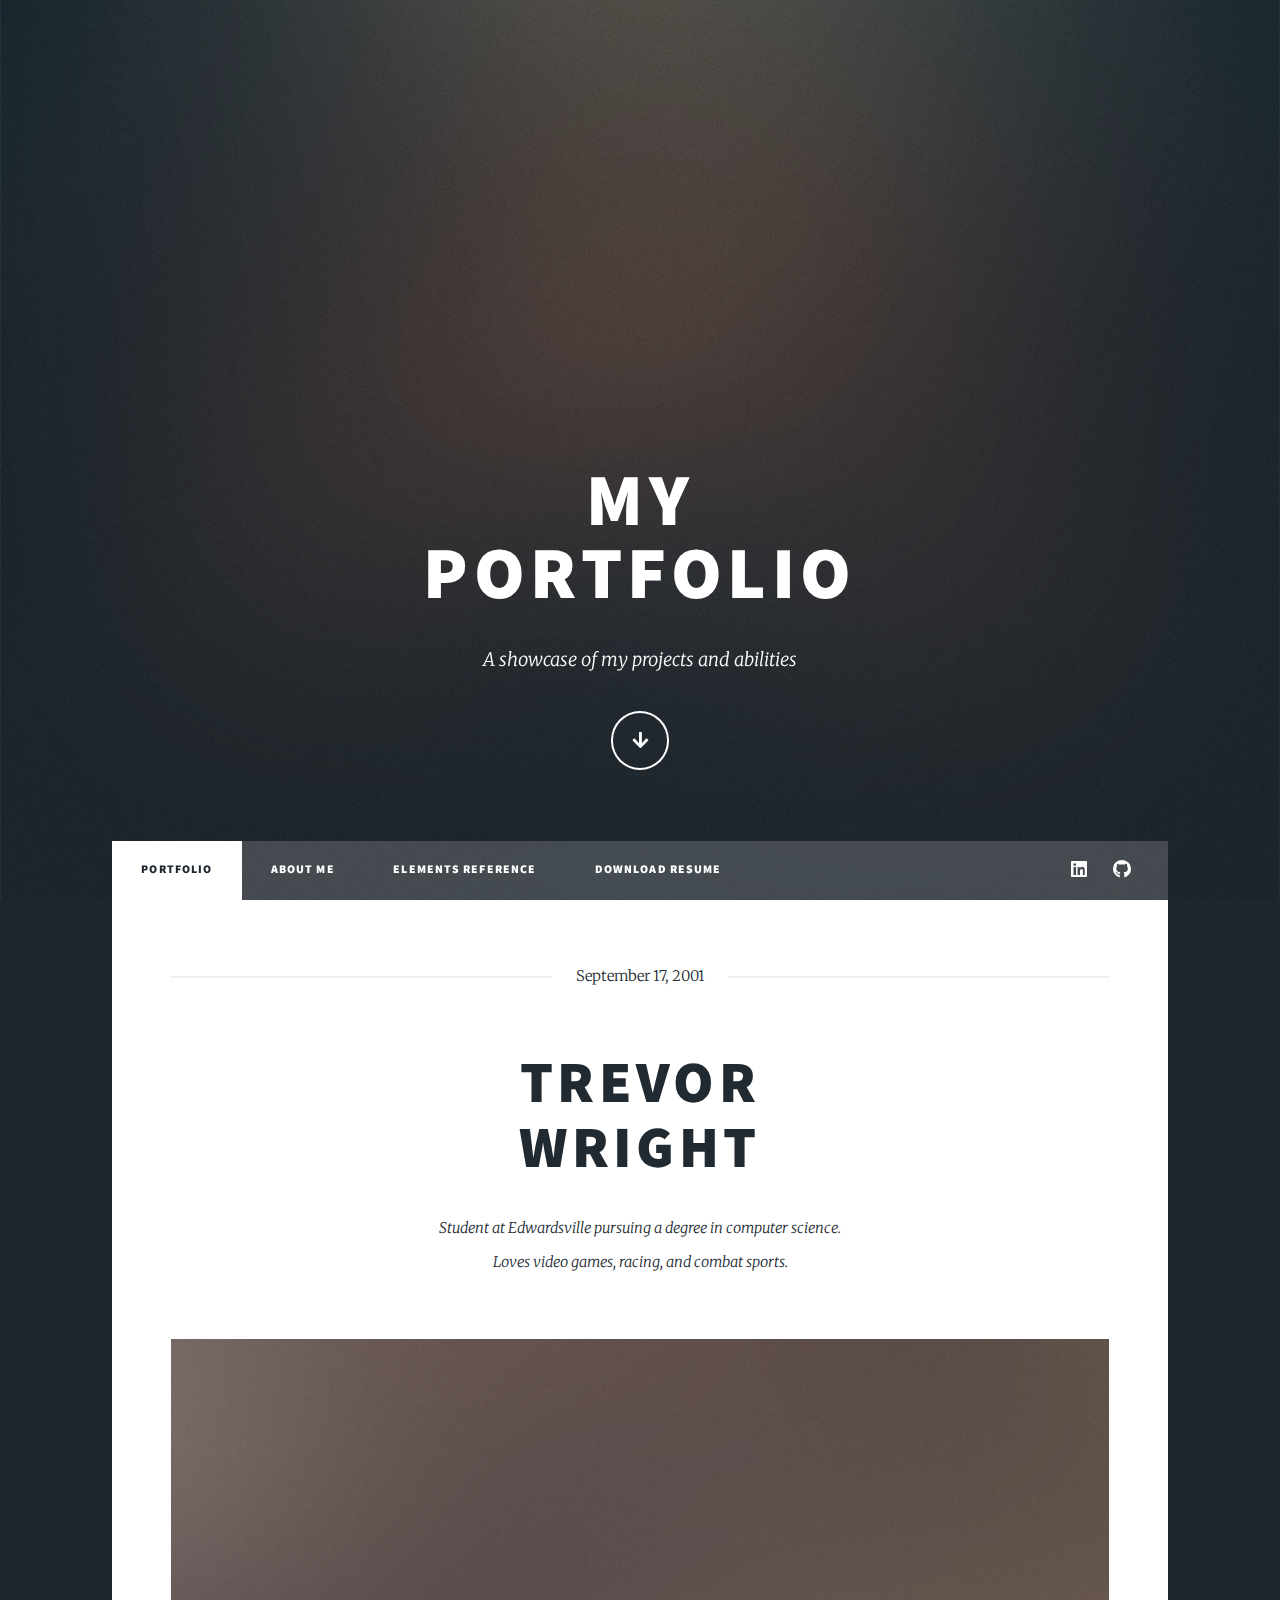
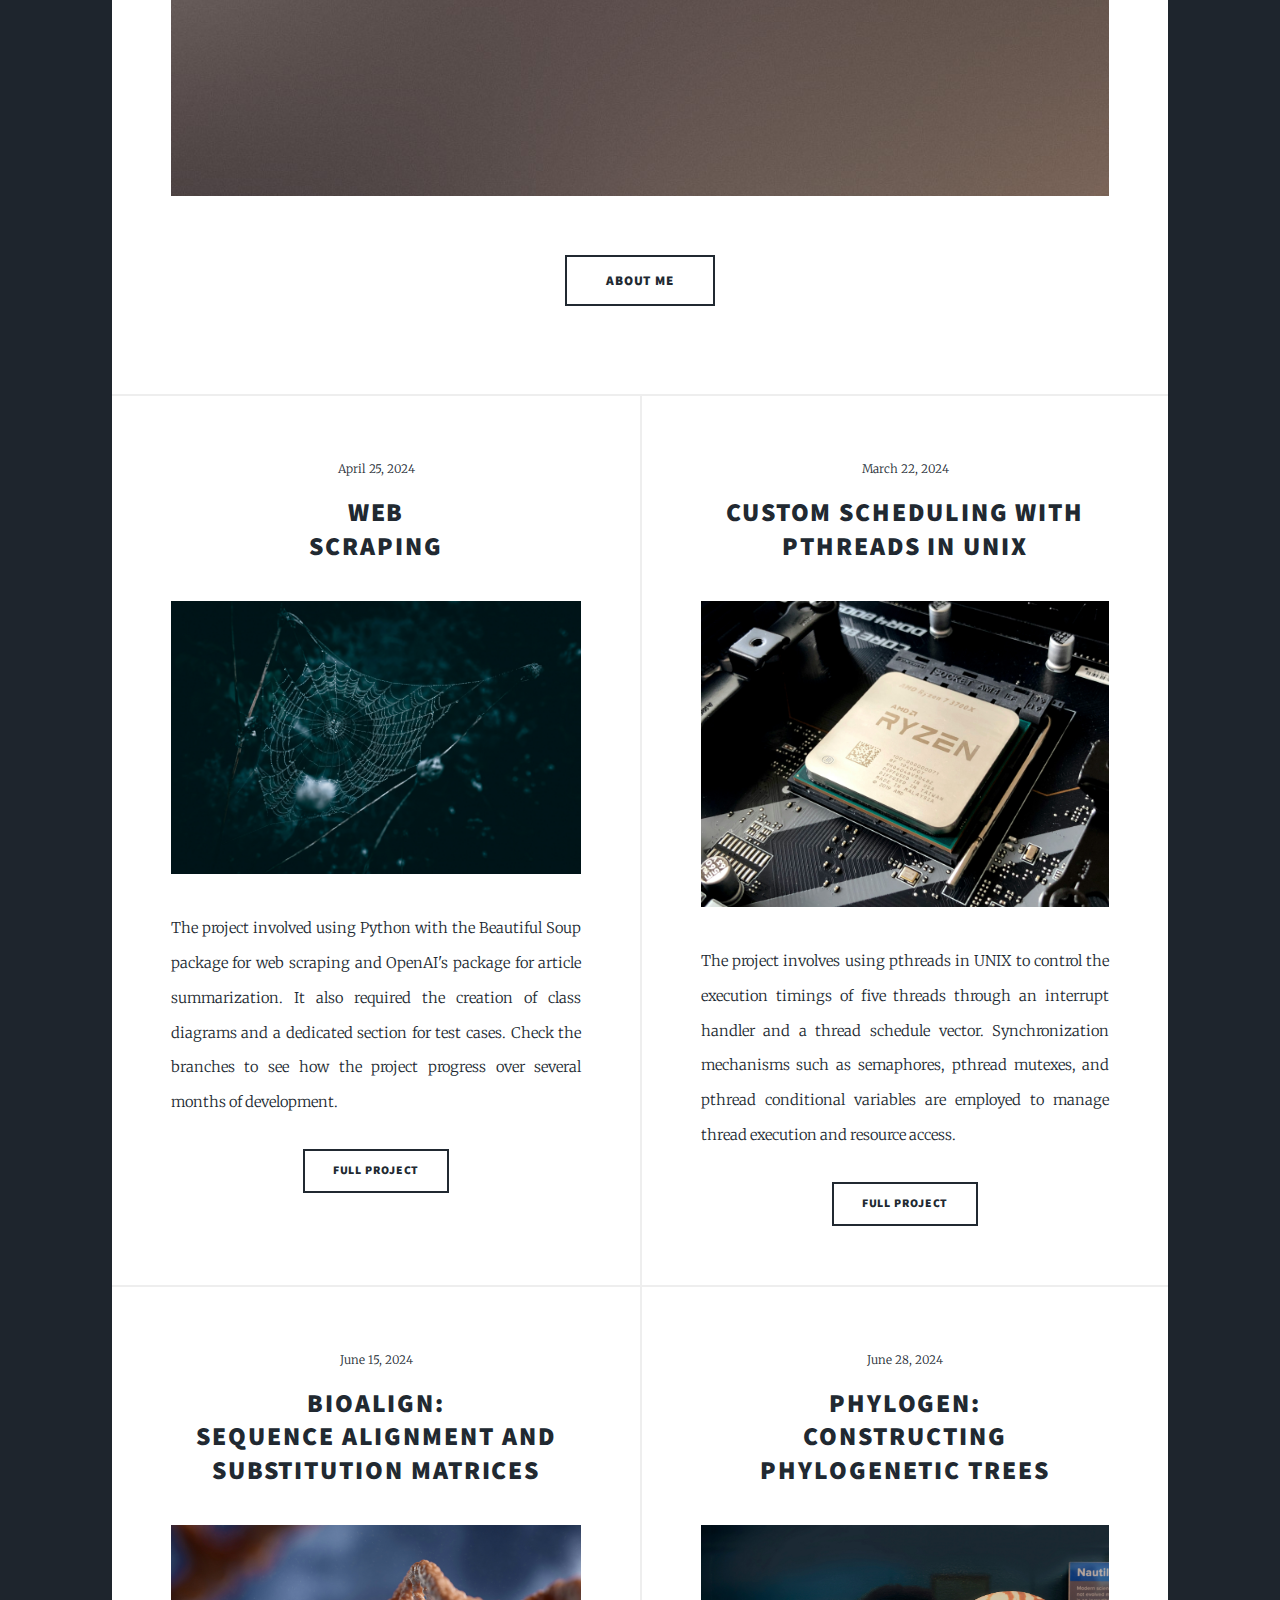
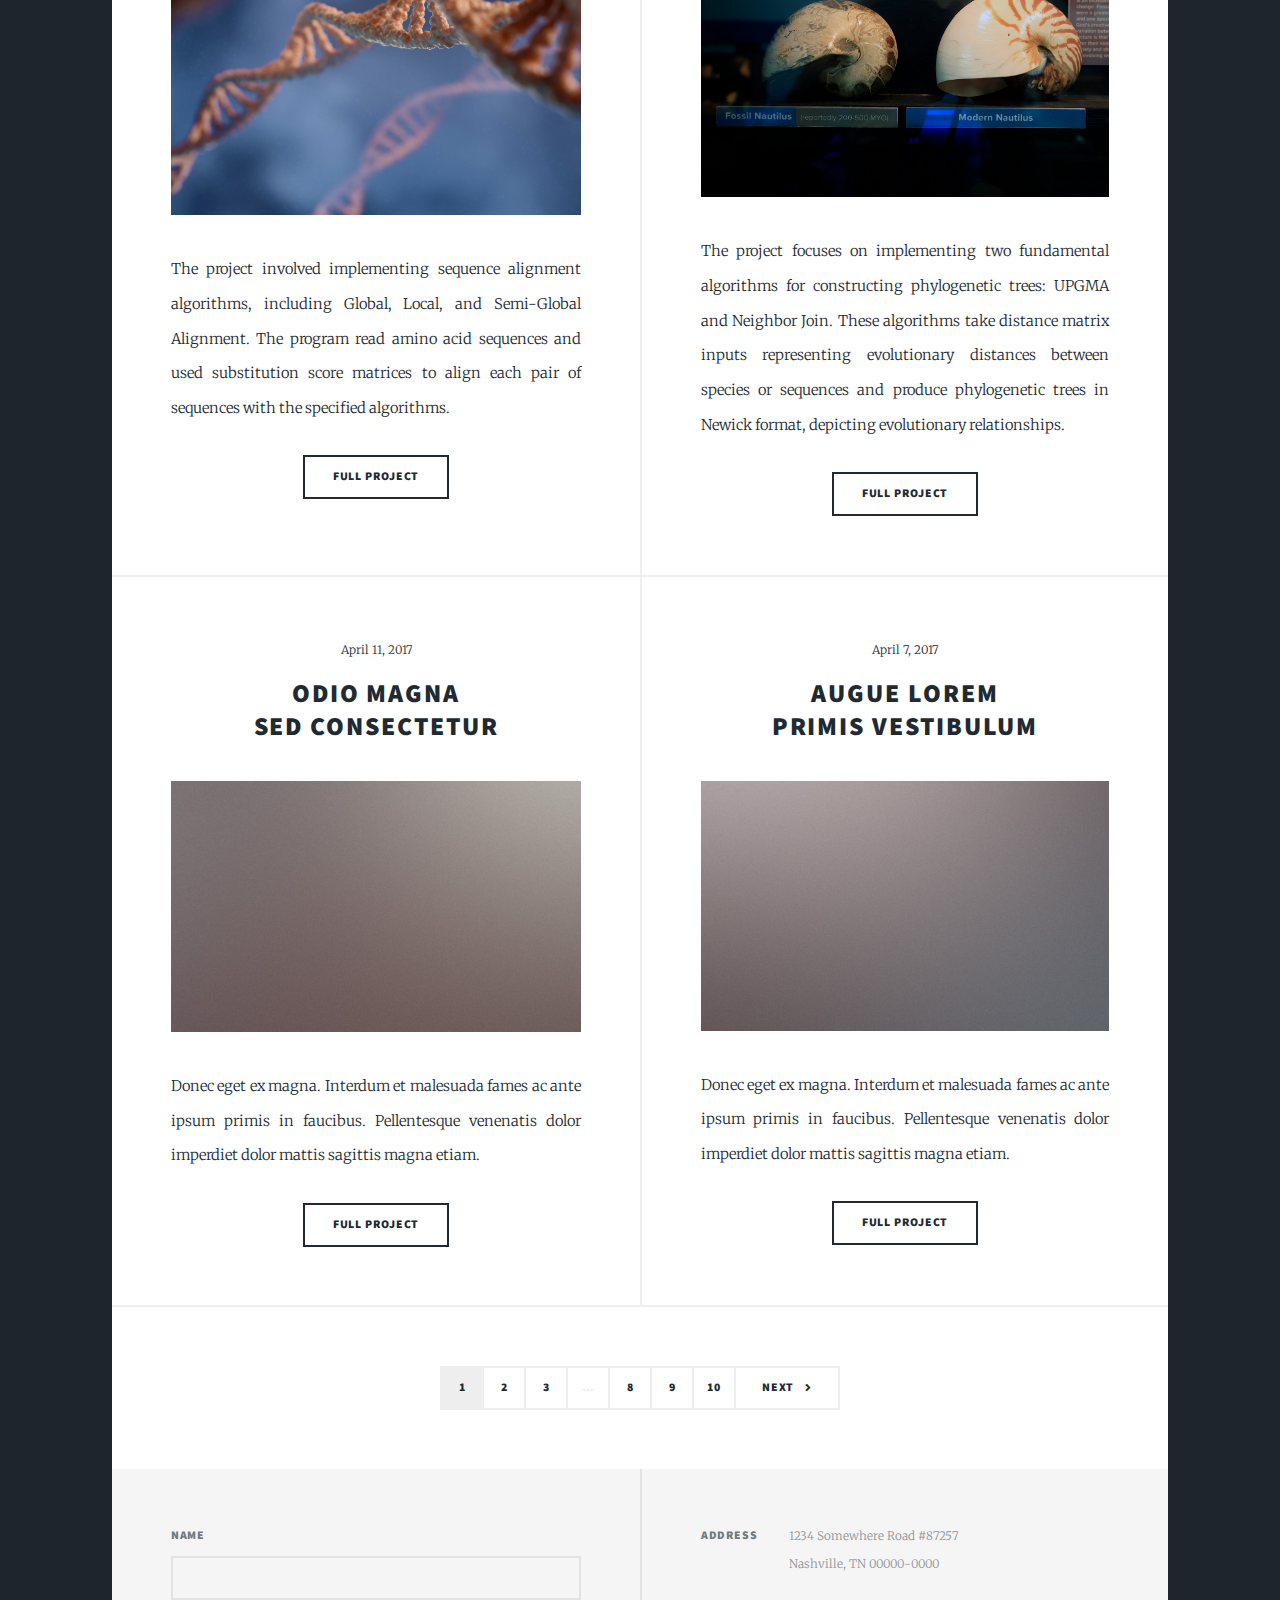
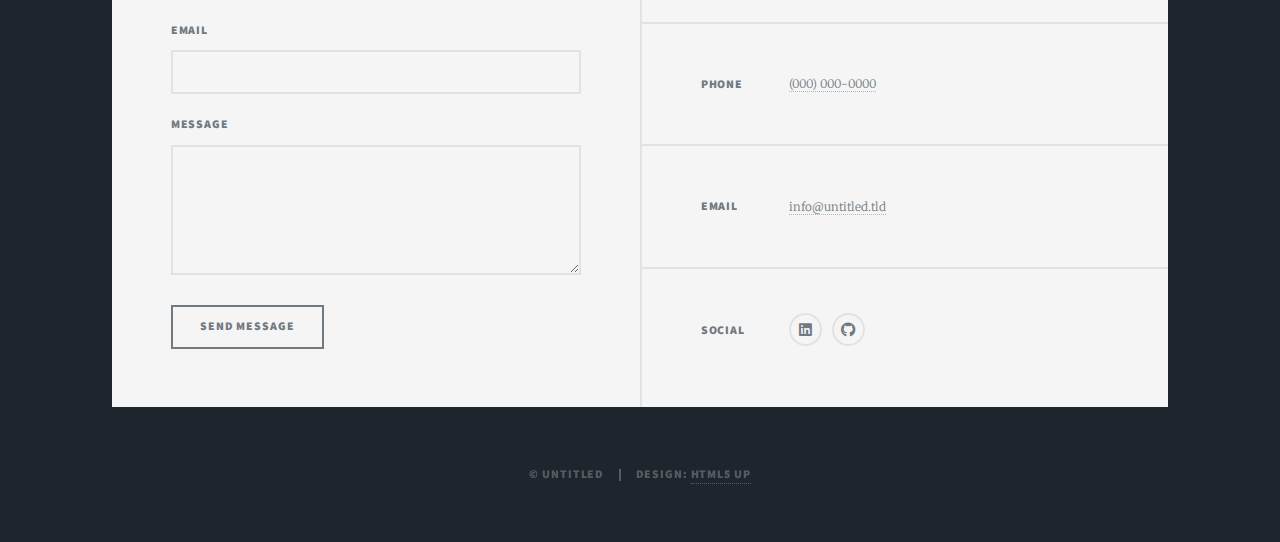
==== index.html @ 9be3c8a4 "update to index.html" ====
<!DOCTYPE HTML>
<!--
	Massively by HTML5 UP
	html5up.net | @ajlkn
	Free for personal and commercial use under the CCA 3.0 license (html5up.net/license)
-->
<html>
	<head>
		<title>My Portfolio</title>
		<meta charset="utf-8" />
		<meta name="viewport" content="width=device-width, initial-scale=1, user-scalable=no" />
		<link rel="stylesheet" href="assets/css/main.css" />
		<noscript><link rel="stylesheet" href="assets/css/noscript.css" /></noscript>
	</head>
	<body class="is-preload">

		<!-- Wrapper -->
			<div id="wrapper" class="fade-in">

				<!-- Intro -->
					<div id="intro">
						<h1>My<br />
						Portfolio</h1>
						<p>A showcase of my projects and abilities</p>
						<ul class="actions">
							<li><a href="#header" class="button icon solid solo fa-arrow-down scrolly">Continue</a></li>
						</ul>
					</div>

				<!-- Header -->
					<header id="header">
						<a href="index.html" class="logo">Portfolio</a>
					</header>

				<!-- Nav -->
					<nav id="nav">
						<ul class="links">
							<li class="active"><a href="index.html">Portfolio</a></li>
							<li><a href="generic.html">About Me</a></li>
							<li><a href="elements.html">Elements Reference</a></li>
							<li><a href="images\Trevor Wright's Resume.pdf" download>Download Resume</a></li>
						</ul>
						<ul class="icons">
							<li><a href="#" class="icon brands fa-linkedin"><span class="label">linkedin</span></a></li>
							<li><a href="https://github.com/Tearever" class="icon brands fa-github"><span class="label">GitHub</span></a></li>
						</ul>
					</nav>

				<!-- Main -->
					<div id="main">

						<!-- Featured Post -->
							<article class="post featured">
								<header class="major">
									<span class="date">September 17, 2001</span>
									<h2><a href="#">Trevor<br />
									Wright</a></h2>
									<p>Student at Edwardsville pursuing a degree in computer science.<br />
									Loves video games, racing, and combat sports.<br />
									</p>
								</header>
								<a href="#" class="image main"><img src="images/pic01.jpg" alt="" /></a>
								<ul class="actions special">
									<li><a href="generic.html" class="button large">About Me</a></li>
								</ul>
							</article>

						<!-- Posts -->
							<section class="posts">
								<article>
									<header>
										<span class="date">April 25, 2024</span>
										<h2><a href="#">Web<br />
										scraping</a></h2>
									</header>
									<a href="" class="image fit"><img src="images/wyxina-tresse-46DqPo37zAM-unsplash.jpg" alt="" /></a>
									<p>The project involved using Python with the Beautiful Soup package for web scraping and OpenAI's package for article summarization. It also required the creation of class diagrams and a dedicated section for test cases. Check the branches to see how the project progress over several months of development.</p>
									<ul class="actions special">
										<li><a href="https://github.com/Tearever/ScrapingTheeWeb" target="_blank" class="button">Full Project</a></li>
									</ul>
								</article>
								<article>
									<header>
										<span class="date">March 22, 2024</span>
										<h2><a href="https://github.com/Tearever/ThreadSync">Custom Scheduling with Pthreads in UNIX</a></h2>
									</header>
									<a href="#" class="image fit"><img src="images/olivier-collet-JMwCe3w7qKk-unsplash.jpg" alt="" /></a>
									<p>The project involves using pthreads in UNIX to control the execution timings of five threads through an interrupt handler and a thread schedule vector. Synchronization mechanisms such as semaphores, pthread mutexes, and pthread conditional variables are employed to manage thread execution and resource access.</p>
									<ul class="actions special">
										<li><a href="https://github.com/Tearever/ThreadSync" target="_blank" class="button">Full Project</a></li>
									</ul>
								</article>
								<article>
									<header>
										<span class="date">June 15, 2024</span>
										<h2><a href="#">BioAlign:<br />
											Sequence Alignment and Substitution Matrices</a></h2>
									</header>
									<a href="#" class="image fit"><img src="images\digitale-de-2GEr4fLZt8A-unsplash.jpg" alt="" /></a>
									<p>The project involved implementing sequence alignment algorithms, including Global, Local, and Semi-Global Alignment. The program read amino acid sequences and used substitution score matrices to align each pair of sequences with the specified algorithms.</p>
									<ul class="actions special">
										<li><a href="https://github.com/Tearever/BioAlign-Sequence-Alignment-and-Substitution-Matrices" target="_blank" class="button">Full Project</a></li>
									</ul>
								</article>
								<article>
									<header>
										<span class="date">June 28, 2024</span>
										<h2><a href="#">PhyloGen:<br />
											Constructing Phylogenetic Trees</a></h2>
									</header>
									<a href="#" class="image fit"><img src="images\david-clode-nsB598QN9HQ-unsplash.jpg" alt="" /></a>
									<p>The project focuses on implementing two fundamental algorithms for constructing phylogenetic trees: UPGMA and Neighbor Join. These algorithms take distance matrix inputs representing evolutionary distances between species or sequences and produce phylogenetic trees in Newick format, depicting evolutionary relationships.</p>
									<ul class="actions special">
										<li><a href="#" class="button">Full Project</a></li>
									</ul>
								</article>
								<article>
									<header>
										<span class="date">April 11, 2017</span>
										<h2><a href="#">Odio magna<br />
										sed consectetur</a></h2>
									</header>
									<a href="#" class="image fit"><img src="images/pic06.jpg" alt="" /></a>
									<p>Donec eget ex magna. Interdum et malesuada fames ac ante ipsum primis in faucibus. Pellentesque venenatis dolor imperdiet dolor mattis sagittis magna etiam.</p>
									<ul class="actions special">
										<li><a href="#" class="button">Full Project</a></li>
									</ul>
								</article>
								<article>
									<header>
										<span class="date">April 7, 2017</span>
										<h2><a href="#">Augue lorem<br />
										primis vestibulum</a></h2>
									</header>
									<a href="#" class="image fit"><img src="images/pic07.jpg" alt="" /></a>
									<p>Donec eget ex magna. Interdum et malesuada fames ac ante ipsum primis in faucibus. Pellentesque venenatis dolor imperdiet dolor mattis sagittis magna etiam.</p>
									<ul class="actions special">
										<li><a href="#" class="button">Full Project</a></li>
									</ul>
								</article>
							</section>

						<!-- Footer -->
							<footer>
								<div class="pagination">
									<!--<a href="#" class="previous">Prev</a>-->
									<a href="#" class="page active">1</a>
									<a href="#" class="page">2</a>
									<a href="#" class="page">3</a>
									<span class="extra">&hellip;</span>
									<a href="#" class="page">8</a>
									<a href="#" class="page">9</a>
									<a href="#" class="page">10</a>
									<a href="#" class="next">Next</a>
								</div>
							</footer>

					</div>

				<!-- Footer -->
					<footer id="footer">
						<section>
							<form method="post" action="#">
								<div class="fields">
									<div class="field">
										<label for="name">Name</label>
										<input type="text" name="name" id="name" />
									</div>
									<div class="field">
										<label for="email">Email</label>
										<input type="text" name="email" id="email" />
									</div>
									<div class="field">
										<label for="message">Message</label>
										<textarea name="message" id="message" rows="3"></textarea>
									</div>
								</div>
								<ul class="actions">
									<li><input type="submit" value="Send Message" /></li>
								</ul>
							</form>
						</section>
						<section class="split contact">
							<section class="alt">
								<h3>Address</h3>
								<p>1234 Somewhere Road #87257<br />
								Nashville, TN 00000-0000</p>
							</section>
							<section>
								<h3>Phone</h3>
								<p><a href="#">(000) 000-0000</a></p>
							</section>
							<section>
								<h3>Email</h3>
								<p><a href="#">info@untitled.tld</a></p>
							</section>
							<section>
								<h3>Social</h3>
								<ul class="icons alt">
									<li><a href="#" class="icon brands alt fa-linkedin"><span class="label">Instagram</span></a></li>
									<li><a href="https://github.com/Tearever" class="icon brands alt fa-github"><span class="label">GitHub</span></a></li>
								</ul>
							</section>
						</section>
					</footer>

				<!-- Copyright -->
					<div id="copyright">
						<ul><li>&copy; Untitled</li><li>Design: <a href="https://html5up.net">HTML5 UP</a></li></ul>
					</div>

			</div>

		<!-- Scripts -->
			<script src="assets/js/jquery.min.js"></script>
			<script src="assets/js/jquery.scrollex.min.js"></script>
			<script src="assets/js/jquery.scrolly.min.js"></script>
			<script src="assets/js/browser.min.js"></script>
			<script src="assets/js/breakpoints.min.js"></script>
			<script src="assets/js/util.js"></script>
			<script src="assets/js/main.js"></script>

	</body>
</html>
---- assets/css/main.css ----
@import url(fontawesome-all.min.css);
@import url("https://fonts.googleapis.com/css?family=Merriweather:300,700,300italic,700italic|Source+Sans+Pro:900");

/*
	Massively by HTML5 UP
	html5up.net | @ajlkn
	Free for personal and commercial use under the CCA 3.0 license (html5up.net/license)
*/

html, body, div, span, applet, object,
iframe, h1, h2, h3, h4, h5, h6, p, blockquote,
pre, a, abbr, acronym, address, big, cite,
code, del, dfn, em, img, ins, kbd, q, s, samp,
small, strike, strong, sub, sup, tt, var, b,
u, i, center, dl, dt, dd, ol, ul, li, fieldset,
form, label, legend, table, caption, tbody,
tfoot, thead, tr, th, td, article, aside,
canvas, details, embed, figure, figcaption,
footer, header, hgroup, menu, nav, output, ruby,
section, summary, time, mark, audio, video {
	margin: 0;
	padding: 0;
	border: 0;
	font-size: 100%;
	font: inherit;
	vertical-align: baseline;}

article, aside, details, figcaption, figure,
footer, header, hgroup, menu, nav, section {
	display: block;}

body {
	line-height: 1;
}

ol, ul {
	list-style: none;
}

blockquote, q {
	quotes: none;
}

	blockquote:before, blockquote:after, q:before, q:after {
		content: '';
		content: none;
	}

table {
	border-collapse: collapse;
	border-spacing: 0;
}

body {
	-webkit-text-size-adjust: none;
}

mark {
	background-color: transparent;
	color: inherit;
}

input::-moz-focus-inner {
	border: 0;
	padding: 0;
}

input, select, textarea {
	-moz-appearance: none;
	-webkit-appearance: none;
	-ms-appearance: none;
	appearance: none;
}

/* Basic */

	@-ms-viewport {
		width: device-width;
	}

	body {
		-ms-overflow-style: scrollbar;
	}

	@media screen and (max-width: 480px) {

		html, body {
			min-width: 320px;
		}

	}

	html {
		box-sizing: border-box;
	}

	*, *:before, *:after {
		box-sizing: inherit;
	}

	body {
		background-color: #1e252d;
	}

		body.is-preload *, body.is-preload *:before, body.is-preload *:after {
			-moz-animation: none !important;
			-webkit-animation: none !important;
			-ms-animation: none !important;
			animation: none !important;
			-moz-transition: none !important;
			-webkit-transition: none !important;
			-ms-transition: none !important;
			transition: none !important;
		}

/* Type */

	html {
		font-size: 16pt;
	}

		@media screen and (max-width: 1680px) {

			html {
				font-size: 12pt;
			}

		}

		@media screen and (max-width: 1280px) {

			html {
				font-size: 11pt;
			}

		}

		@media screen and (max-width: 360px) {

			html {
				font-size: 10pt;
			}

		}

	body {
		color: #212931;
	}

	body, input, select, textarea {
		font-family: "Merriweather", Georgia, serif;
		font-weight: 300;
		font-size: 1rem;
		line-height: 2.375;
	}

	a {
		-moz-transition: color 0.2s ease-in-out, background-color 0.2s ease-in-out, border-color 0.2s ease-in-out, box-shadow 0.2s ease-in-out;
		-webkit-transition: color 0.2s ease-in-out, background-color 0.2s ease-in-out, border-color 0.2s ease-in-out, box-shadow 0.2s ease-in-out;
		-ms-transition: color 0.2s ease-in-out, background-color 0.2s ease-in-out, border-color 0.2s ease-in-out, box-shadow 0.2s ease-in-out;
		transition: color 0.2s ease-in-out, background-color 0.2s ease-in-out, border-color 0.2s ease-in-out, box-shadow 0.2s ease-in-out;
		border-bottom: dotted 1px;
		text-decoration: none;
	}

		a:hover {
			border-bottom-color: transparent;
		}

	strong, b {
		font-weight: 600;
	}

	em, i {
		font-style: italic;
	}

	p {
		text-align: justify;
		margin: 0 0 2rem 0;
	}

	h1, h2, h3, h4, h5, h6 {
		font-family: "Source Sans Pro", Helvetica, sans-serif;
		font-weight: 900;
		line-height: 1.5;
		letter-spacing: 0.075em;
		text-transform: uppercase;
		margin: 0 0 1rem 0;
	}

		h1 a, h2 a, h3 a, h4 a, h5 a, h6 a {
			border-bottom: 0;
			color: inherit;
			text-decoration: none;
		}

	h1 {
		font-size: 4rem;
		line-height: 1.1;
		margin: 0 0 2rem 0;
	}

	h2 {
		font-size: 1.75rem;
		line-height: 1.3;
		margin: 0 0 1.5rem 0;
	}

	h3 {
		font-size: 1.25rem;
		margin: 0 0 1.5rem 0;
	}

	h4 {
		font-size: 1rem;
	}

	h5 {
		font-size: 0.9rem;
	}

	h6 {
		font-size: 0.8rem;
	}

	sub {
		font-size: 0.8rem;
		position: relative;
		top: 0.5rem;
	}

	sup {
		font-size: 0.8rem;
		position: relative;
		top: -0.5rem;
	}

	blockquote {
		border-left: solid 4px;
		font-style: italic;
		margin: 0 0 2rem 0;
		padding: 0.5rem 0 0.5rem 2rem;
	}

	code {
		border: solid 2px;
		font-family: "Courier New", monospace;
		font-size: 0.9rem;
		margin: 0 0.25rem;
		padding: 0.25rem 0.65rem;
	}

	pre {
		-webkit-overflow-scrolling: touch;
		font-family: "Courier New", monospace;
		font-size: 0.9rem;
		margin: 0 0 2rem 0;
	}

		pre code {
			display: block;
			line-height: 1.75;
			padding: 1rem 1.5rem;
			overflow-x: auto;
		}

	hr {
		border: 0;
		border-bottom: solid 2px;
		margin: 3rem 0;
	}

		hr.major {
			margin: 5rem 0;
		}

	.align-left {
		text-align: left;
	}

	.align-center {
		text-align: center;
	}

	.align-right {
		text-align: right;
	}

	input, select, textarea {
		color: #212931;
	}

	a {
		color: #212931;
		border-bottom-color: rgba(33, 41, 49, 0.5);
	}

		a:hover {
			border-bottom-color: transparent;
			color: #18bfef !important;
		}

	strong, b {
		color: #212931;
	}

	h1, h2, h3, h4, h5, h6 {
		color: #212931;
	}

	blockquote {
		border-left-color: #eeeeee;
	}

	code {
		background: rgba(220, 220, 220, 0.25);
		border-color: #eeeeee;
	}

	hr {
		border-bottom-color: #eeeeee;
	}

/* Row */

	.row {
		display: flex;
		flex-wrap: wrap;
		box-sizing: border-box;
		align-items: stretch;
	}

		.row > * {
			box-sizing: border-box;
		}

		.row.gtr-uniform > * > :last-child {
			margin-bottom: 0;
		}

		.row.aln-left {
			justify-content: flex-start;
		}

		.row.aln-center {
			justify-content: center;
		}

		.row.aln-right {
			justify-content: flex-end;
		}

		.row.aln-top {
			align-items: flex-start;
		}

		.row.aln-middle {
			align-items: center;
		}

		.row.aln-bottom {
			align-items: flex-end;
		}

		.row > .imp {
			order: -1;
		}

		.row > .col-1 {
			width: 8.33333%;
		}

		.row > .off-1 {
			margin-left: 8.33333%;
		}

		.row > .col-2 {
			width: 16.66667%;
		}

		.row > .off-2 {
			margin-left: 16.66667%;
		}

		.row > .col-3 {
			width: 25%;
		}

		.row > .off-3 {
			margin-left: 25%;
		}

		.row > .col-4 {
			width: 33.33333%;
		}

		.row > .off-4 {
			margin-left: 33.33333%;
		}

		.row > .col-5 {
			width: 41.66667%;
		}

		.row > .off-5 {
			margin-left: 41.66667%;
		}

		.row > .col-6 {
			width: 50%;
		}

		.row > .off-6 {
			margin-left: 50%;
		}

		.row > .col-7 {
			width: 58.33333%;
		}

		.row > .off-7 {
			margin-left: 58.33333%;
		}

		.row > .col-8 {
			width: 66.66667%;
		}

		.row > .off-8 {
			margin-left: 66.66667%;
		}

		.row > .col-9 {
			width: 75%;
		}

		.row > .off-9 {
			margin-left: 75%;
		}

		.row > .col-10 {
			width: 83.33333%;
		}

		.row > .off-10 {
			margin-left: 83.33333%;
		}

		.row > .col-11 {
			width: 91.66667%;
		}

		.row > .off-11 {
			margin-left: 91.66667%;
		}

		.row > .col-12 {
			width: 100%;
		}

		.row > .off-12 {
			margin-left: 100%;
		}

		.row.gtr-0 {
			margin-top: 0;
			margin-left: 0rem;
		}

			.row.gtr-0 > * {
				padding: 0 0 0 0rem;
			}

			.row.gtr-0.gtr-uniform {
				margin-top: 0rem;
			}

				.row.gtr-0.gtr-uniform > * {
					padding-top: 0rem;
				}

		.row.gtr-25 {
			margin-top: 0;
			margin-left: -0.375rem;
		}

			.row.gtr-25 > * {
				padding: 0 0 0 0.375rem;
			}

			.row.gtr-25.gtr-uniform {
				margin-top: -0.375rem;
			}

				.row.gtr-25.gtr-uniform > * {
					padding-top: 0.375rem;
				}

		.row.gtr-50 {
			margin-top: 0;
			margin-left: -0.75rem;
		}

			.row.gtr-50 > * {
				padding: 0 0 0 0.75rem;
			}

			.row.gtr-50.gtr-uniform {
				margin-top: -0.75rem;
			}

				.row.gtr-50.gtr-uniform > * {
					padding-top: 0.75rem;
				}

		.row {
			margin-top: 0;
			margin-left: -1.5rem;
		}

			.row > * {
				padding: 0 0 0 1.5rem;
			}

			.row.gtr-uniform {
				margin-top: -1.5rem;
			}

				.row.gtr-uniform > * {
					padding-top: 1.5rem;
				}

		.row.gtr-150 {
			margin-top: 0;
			margin-left: -2.25rem;
		}

			.row.gtr-150 > * {
				padding: 0 0 0 2.25rem;
			}

			.row.gtr-150.gtr-uniform {
				margin-top: -2.25rem;
			}

				.row.gtr-150.gtr-uniform > * {
					padding-top: 2.25rem;
				}

		.row.gtr-200 {
			margin-top: 0;
			margin-left: -3rem;
		}

			.row.gtr-200 > * {
				padding: 0 0 0 3rem;
			}

			.row.gtr-200.gtr-uniform {
				margin-top: -3rem;
			}

				.row.gtr-200.gtr-uniform > * {
					padding-top: 3rem;
				}

		@media screen and (max-width: 1680px) {

			.row {
				display: flex;
				flex-wrap: wrap;
				box-sizing: border-box;
				align-items: stretch;
			}

				.row > * {
					box-sizing: border-box;
				}

				.row.gtr-uniform > * > :last-child {
					margin-bottom: 0;
				}

				.row.aln-left {
					justify-content: flex-start;
				}

				.row.aln-center {
					justify-content: center;
				}

				.row.aln-right {
					justify-content: flex-end;
				}

				.row.aln-top {
					align-items: flex-start;
				}

				.row.aln-middle {
					align-items: center;
				}

				.row.aln-bottom {
					align-items: flex-end;
				}

				.row > .imp-xlarge {
					order: -1;
				}

				.row > .col-1-xlarge {
					width: 8.33333%;
				}

				.row > .off-1-xlarge {
					margin-left: 8.33333%;
				}

				.row > .col-2-xlarge {
					width: 16.66667%;
				}

				.row > .off-2-xlarge {
					margin-left: 16.66667%;
				}

				.row > .col-3-xlarge {
					width: 25%;
				}

				.row > .off-3-xlarge {
					margin-left: 25%;
				}

				.row > .col-4-xlarge {
					width: 33.33333%;
				}

				.row > .off-4-xlarge {
					margin-left: 33.33333%;
				}

				.row > .col-5-xlarge {
					width: 41.66667%;
				}

				.row > .off-5-xlarge {
					margin-left: 41.66667%;
				}

				.row > .col-6-xlarge {
					width: 50%;
				}

				.row > .off-6-xlarge {
					margin-left: 50%;
				}

				.row > .col-7-xlarge {
					width: 58.33333%;
				}

				.row > .off-7-xlarge {
					margin-left: 58.33333%;
				}

				.row > .col-8-xlarge {
					width: 66.66667%;
				}

				.row > .off-8-xlarge {
					margin-left: 66.66667%;
				}

				.row > .col-9-xlarge {
					width: 75%;
				}

				.row > .off-9-xlarge {
					margin-left: 75%;
				}

				.row > .col-10-xlarge {
					width: 83.33333%;
				}

				.row > .off-10-xlarge {
					margin-left: 83.33333%;
				}

				.row > .col-11-xlarge {
					width: 91.66667%;
				}

				.row > .off-11-xlarge {
					margin-left: 91.66667%;
				}

				.row > .col-12-xlarge {
					width: 100%;
				}

				.row > .off-12-xlarge {
					margin-left: 100%;
				}

				.row.gtr-0 {
					margin-top: 0;
					margin-left: 0rem;
				}

					.row.gtr-0 > * {
						padding: 0 0 0 0rem;
					}

					.row.gtr-0.gtr-uniform {
						margin-top: 0rem;
					}

						.row.gtr-0.gtr-uniform > * {
							padding-top: 0rem;
						}

				.row.gtr-25 {
					margin-top: 0;
					margin-left: -0.375rem;
				}

					.row.gtr-25 > * {
						padding: 0 0 0 0.375rem;
					}

					.row.gtr-25.gtr-uniform {
						margin-top: -0.375rem;
					}

						.row.gtr-25.gtr-uniform > * {
							padding-top: 0.375rem;
						}

				.row.gtr-50 {
					margin-top: 0;
					margin-left: -0.75rem;
				}

					.row.gtr-50 > * {
						padding: 0 0 0 0.75rem;
					}

					.row.gtr-50.gtr-uniform {
						margin-top: -0.75rem;
					}

						.row.gtr-50.gtr-uniform > * {
							padding-top: 0.75rem;
						}

				.row {
					margin-top: 0;
					margin-left: -1.5rem;
				}

					.row > * {
						padding: 0 0 0 1.5rem;
					}

					.row.gtr-uniform {
						margin-top: -1.5rem;
					}

						.row.gtr-uniform > * {
							padding-top: 1.5rem;
						}

				.row.gtr-150 {
					margin-top: 0;
					margin-left: -2.25rem;
				}

					.row.gtr-150 > * {
						padding: 0 0 0 2.25rem;
					}

					.row.gtr-150.gtr-uniform {
						margin-top: -2.25rem;
					}

						.row.gtr-150.gtr-uniform > * {
							padding-top: 2.25rem;
						}

				.row.gtr-200 {
					margin-top: 0;
					margin-left: -3rem;
				}

					.row.gtr-200 > * {
						padding: 0 0 0 3rem;
					}

					.row.gtr-200.gtr-uniform {
						margin-top: -3rem;
					}

						.row.gtr-200.gtr-uniform > * {
							padding-top: 3rem;
						}

		}

		@media screen and (max-width: 1280px) {

			.row {
				display: flex;
				flex-wrap: wrap;
				box-sizing: border-box;
				align-items: stretch;
			}

				.row > * {
					box-sizing: border-box;
				}

				.row.gtr-uniform > * > :last-child {
					margin-bottom: 0;
				}

				.row.aln-left {
					justify-content: flex-start;
				}

				.row.aln-center {
					justify-content: center;
				}

				.row.aln-right {
					justify-content: flex-end;
				}

				.row.aln-top {
					align-items: flex-start;
				}

				.row.aln-middle {
					align-items: center;
				}

				.row.aln-bottom {
					align-items: flex-end;
				}

				.row > .imp-large {
					order: -1;
				}

				.row > .col-1-large {
					width: 8.33333%;
				}

				.row > .off-1-large {
					margin-left: 8.33333%;
				}

				.row > .col-2-large {
					width: 16.66667%;
				}

				.row > .off-2-large {
					margin-left: 16.66667%;
				}

				.row > .col-3-large {
					width: 25%;
				}

				.row > .off-3-large {
					margin-left: 25%;
				}

				.row > .col-4-large {
					width: 33.33333%;
				}

				.row > .off-4-large {
					margin-left: 33.33333%;
				}

				.row > .col-5-large {
					width: 41.66667%;
				}

				.row > .off-5-large {
					margin-left: 41.66667%;
				}

				.row > .col-6-large {
					width: 50%;
				}

				.row > .off-6-large {
					margin-left: 50%;
				}

				.row > .col-7-large {
					width: 58.33333%;
				}

				.row > .off-7-large {
					margin-left: 58.33333%;
				}

				.row > .col-8-large {
					width: 66.66667%;
				}

				.row > .off-8-large {
					margin-left: 66.66667%;
				}

				.row > .col-9-large {
					width: 75%;
				}

				.row > .off-9-large {
					margin-left: 75%;
				}

				.row > .col-10-large {
					width: 83.33333%;
				}

				.row > .off-10-large {
					margin-left: 83.33333%;
				}

				.row > .col-11-large {
					width: 91.66667%;
				}

				.row > .off-11-large {
					margin-left: 91.66667%;
				}

				.row > .col-12-large {
					width: 100%;
				}

				.row > .off-12-large {
					margin-left: 100%;
				}

				.row.gtr-0 {
					margin-top: 0;
					margin-left: 0rem;
				}

					.row.gtr-0 > * {
						padding: 0 0 0 0rem;
					}

					.row.gtr-0.gtr-uniform {
						margin-top: 0rem;
					}

						.row.gtr-0.gtr-uniform > * {
							padding-top: 0rem;
						}

				.row.gtr-25 {
					margin-top: 0;
					margin-left: -0.375rem;
				}

					.row.gtr-25 > * {
						padding: 0 0 0 0.375rem;
					}

					.row.gtr-25.gtr-uniform {
						margin-top: -0.375rem;
					}

						.row.gtr-25.gtr-uniform > * {
							padding-top: 0.375rem;
						}

				.row.gtr-50 {
					margin-top: 0;
					margin-left: -0.75rem;
				}

					.row.gtr-50 > * {
						padding: 0 0 0 0.75rem;
					}

					.row.gtr-50.gtr-uniform {
						margin-top: -0.75rem;
					}

						.row.gtr-50.gtr-uniform > * {
							padding-top: 0.75rem;
						}

				.row {
					margin-top: 0;
					margin-left: -1.5rem;
				}

					.row > * {
						padding: 0 0 0 1.5rem;
					}

					.row.gtr-uniform {
						margin-top: -1.5rem;
					}

						.row.gtr-uniform > * {
							padding-top: 1.5rem;
						}

				.row.gtr-150 {
					margin-top: 0;
					margin-left: -2.25rem;
				}

					.row.gtr-150 > * {
						padding: 0 0 0 2.25rem;
					}

					.row.gtr-150.gtr-uniform {
						margin-top: -2.25rem;
					}

						.row.gtr-150.gtr-uniform > * {
							padding-top: 2.25rem;
						}

				.row.gtr-200 {
					margin-top: 0;
					margin-left: -3rem;
				}

					.row.gtr-200 > * {
						padding: 0 0 0 3rem;
					}

					.row.gtr-200.gtr-uniform {
						margin-top: -3rem;
					}

						.row.gtr-200.gtr-uniform > * {
							padding-top: 3rem;
						}

		}

		@media screen and (max-width: 980px) {

			.row {
				display: flex;
				flex-wrap: wrap;
				box-sizing: border-box;
				align-items: stretch;
			}

				.row > * {
					box-sizing: border-box;
				}

				.row.gtr-uniform > * > :last-child {
					margin-bottom: 0;
				}

				.row.aln-left {
					justify-content: flex-start;
				}

				.row.aln-center {
					justify-content: center;
				}

				.row.aln-right {
					justify-content: flex-end;
				}

				.row.aln-top {
					align-items: flex-start;
				}

				.row.aln-middle {
					align-items: center;
				}

				.row.aln-bottom {
					align-items: flex-end;
				}

				.row > .imp-medium {
					order: -1;
				}

				.row > .col-1-medium {
					width: 8.33333%;
				}

				.row > .off-1-medium {
					margin-left: 8.33333%;
				}

				.row > .col-2-medium {
					width: 16.66667%;
				}

				.row > .off-2-medium {
					margin-left: 16.66667%;
				}

				.row > .col-3-medium {
					width: 25%;
				}

				.row > .off-3-medium {
					margin-left: 25%;
				}

				.row > .col-4-medium {
					width: 33.33333%;
				}

				.row > .off-4-medium {
					margin-left: 33.33333%;
				}

				.row > .col-5-medium {
					width: 41.66667%;
				}

				.row > .off-5-medium {
					margin-left: 41.66667%;
				}

				.row > .col-6-medium {
					width: 50%;
				}

				.row > .off-6-medium {
					margin-left: 50%;
				}

				.row > .col-7-medium {
					width: 58.33333%;
				}

				.row > .off-7-medium {
					margin-left: 58.33333%;
				}

				.row > .col-8-medium {
					width: 66.66667%;
				}

				.row > .off-8-medium {
					margin-left: 66.66667%;
				}

				.row > .col-9-medium {
					width: 75%;
				}

				.row > .off-9-medium {
					margin-left: 75%;
				}

				.row > .col-10-medium {
					width: 83.33333%;
				}

				.row > .off-10-medium {
					margin-left: 83.33333%;
				}

				.row > .col-11-medium {
					width: 91.66667%;
				}

				.row > .off-11-medium {
					margin-left: 91.66667%;
				}

				.row > .col-12-medium {
					width: 100%;
				}

				.row > .off-12-medium {
					margin-left: 100%;
				}

				.row.gtr-0 {
					margin-top: 0;
					margin-left: 0rem;
				}

					.row.gtr-0 > * {
						padding: 0 0 0 0rem;
					}

					.row.gtr-0.gtr-uniform {
						margin-top: 0rem;
					}

						.row.gtr-0.gtr-uniform > * {
							padding-top: 0rem;
						}

				.row.gtr-25 {
					margin-top: 0;
					margin-left: -0.375rem;
				}

					.row.gtr-25 > * {
						padding: 0 0 0 0.375rem;
					}

					.row.gtr-25.gtr-uniform {
						margin-top: -0.375rem;
					}

						.row.gtr-25.gtr-uniform > * {
							padding-top: 0.375rem;
						}

				.row.gtr-50 {
					margin-top: 0;
					margin-left: -0.75rem;
				}

					.row.gtr-50 > * {
						padding: 0 0 0 0.75rem;
					}

					.row.gtr-50.gtr-uniform {
						margin-top: -0.75rem;
					}

						.row.gtr-50.gtr-uniform > * {
							padding-top: 0.75rem;
						}

				.row {
					margin-top: 0;
					margin-left: -1.5rem;
				}

					.row > * {
						padding: 0 0 0 1.5rem;
					}

					.row.gtr-uniform {
						margin-top: -1.5rem;
					}

						.row.gtr-uniform > * {
							padding-top: 1.5rem;
						}

				.row.gtr-150 {
					margin-top: 0;
					margin-left: -2.25rem;
				}

					.row.gtr-150 > * {
						padding: 0 0 0 2.25rem;
					}

					.row.gtr-150.gtr-uniform {
						margin-top: -2.25rem;
					}

						.row.gtr-150.gtr-uniform > * {
							padding-top: 2.25rem;
						}

				.row.gtr-200 {
					margin-top: 0;
					margin-left: -3rem;
				}

					.row.gtr-200 > * {
						padding: 0 0 0 3rem;
					}

					.row.gtr-200.gtr-uniform {
						margin-top: -3rem;
					}

						.row.gtr-200.gtr-uniform > * {
							padding-top: 3rem;
						}

		}

		@media screen and (max-width: 736px) {

			.row {
				display: flex;
				flex-wrap: wrap;
				box-sizing: border-box;
				align-items: stretch;
			}

				.row > * {
					box-sizing: border-box;
				}

				.row.gtr-uniform > * > :last-child {
					margin-bottom: 0;
				}

				.row.aln-left {
					justify-content: flex-start;
				}

				.row.aln-center {
					justify-content: center;
				}

				.row.aln-right {
					justify-content: flex-end;
				}

				.row.aln-top {
					align-items: flex-start;
				}

				.row.aln-middle {
					align-items: center;
				}

				.row.aln-bottom {
					align-items: flex-end;
				}

				.row > .imp-small {
					order: -1;
				}

				.row > .col-1-small {
					width: 8.33333%;
				}

				.row > .off-1-small {
					margin-left: 8.33333%;
				}

				.row > .col-2-small {
					width: 16.66667%;
				}

				.row > .off-2-small {
					margin-left: 16.66667%;
				}

				.row > .col-3-small {
					width: 25%;
				}

				.row > .off-3-small {
					margin-left: 25%;
				}

				.row > .col-4-small {
					width: 33.33333%;
				}

				.row > .off-4-small {
					margin-left: 33.33333%;
				}

				.row > .col-5-small {
					width: 41.66667%;
				}

				.row > .off-5-small {
					margin-left: 41.66667%;
				}

				.row > .col-6-small {
					width: 50%;
				}

				.row > .off-6-small {
					margin-left: 50%;
				}

				.row > .col-7-small {
					width: 58.33333%;
				}

				.row > .off-7-small {
					margin-left: 58.33333%;
				}

				.row > .col-8-small {
					width: 66.66667%;
				}

				.row > .off-8-small {
					margin-left: 66.66667%;
				}

				.row > .col-9-small {
					width: 75%;
				}

				.row > .off-9-small {
					margin-left: 75%;
				}

				.row > .col-10-small {
					width: 83.33333%;
				}

				.row > .off-10-small {
					margin-left: 83.33333%;
				}

				.row > .col-11-small {
					width: 91.66667%;
				}

				.row > .off-11-small {
					margin-left: 91.66667%;
				}

				.row > .col-12-small {
					width: 100%;
				}

				.row > .off-12-small {
					margin-left: 100%;
				}

				.row.gtr-0 {
					margin-top: 0;
					margin-left: 0rem;
				}

					.row.gtr-0 > * {
						padding: 0 0 0 0rem;
					}

					.row.gtr-0.gtr-uniform {
						margin-top: 0rem;
					}

						.row.gtr-0.gtr-uniform > * {
							padding-top: 0rem;
						}

				.row.gtr-25 {
					margin-top: 0;
					margin-left: -0.375rem;
				}

					.row.gtr-25 > * {
						padding: 0 0 0 0.375rem;
					}

					.row.gtr-25.gtr-uniform {
						margin-top: -0.375rem;
					}

						.row.gtr-25.gtr-uniform > * {
							padding-top: 0.375rem;
						}

				.row.gtr-50 {
					margin-top: 0;
					margin-left: -0.75rem;
				}

					.row.gtr-50 > * {
						padding: 0 0 0 0.75rem;
					}

					.row.gtr-50.gtr-uniform {
						margin-top: -0.75rem;
					}

						.row.gtr-50.gtr-uniform > * {
							padding-top: 0.75rem;
						}

				.row {
					margin-top: 0;
					margin-left: -1.5rem;
				}

					.row > * {
						padding: 0 0 0 1.5rem;
					}

					.row.gtr-uniform {
						margin-top: -1.5rem;
					}

						.row.gtr-uniform > * {
							padding-top: 1.5rem;
						}

				.row.gtr-150 {
					margin-top: 0;
					margin-left: -2.25rem;
				}

					.row.gtr-150 > * {
						padding: 0 0 0 2.25rem;
					}

					.row.gtr-150.gtr-uniform {
						margin-top: -2.25rem;
					}

						.row.gtr-150.gtr-uniform > * {
							padding-top: 2.25rem;
						}

				.row.gtr-200 {
					margin-top: 0;
					margin-left: -3rem;
				}

					.row.gtr-200 > * {
						padding: 0 0 0 3rem;
					}

					.row.gtr-200.gtr-uniform {
						margin-top: -3rem;
					}

						.row.gtr-200.gtr-uniform > * {
							padding-top: 3rem;
						}

		}

		@media screen and (max-width: 480px) {

			.row {
				display: flex;
				flex-wrap: wrap;
				box-sizing: border-box;
				align-items: stretch;
			}

				.row > * {
					box-sizing: border-box;
				}

				.row.gtr-uniform > * > :last-child {
					margin-bottom: 0;
				}

				.row.aln-left {
					justify-content: flex-start;
				}

				.row.aln-center {
					justify-content: center;
				}

				.row.aln-right {
					justify-content: flex-end;
				}

				.row.aln-top {
					align-items: flex-start;
				}

				.row.aln-middle {
					align-items: center;
				}

				.row.aln-bottom {
					align-items: flex-end;
				}

				.row > .imp-xsmall {
					order: -1;
				}

				.row > .col-1-xsmall {
					width: 8.33333%;
				}

				.row > .off-1-xsmall {
					margin-left: 8.33333%;
				}

				.row > .col-2-xsmall {
					width: 16.66667%;
				}

				.row > .off-2-xsmall {
					margin-left: 16.66667%;
				}

				.row > .col-3-xsmall {
					width: 25%;
				}

				.row > .off-3-xsmall {
					margin-left: 25%;
				}

				.row > .col-4-xsmall {
					width: 33.33333%;
				}

				.row > .off-4-xsmall {
					margin-left: 33.33333%;
				}

				.row > .col-5-xsmall {
					width: 41.66667%;
				}

				.row > .off-5-xsmall {
					margin-left: 41.66667%;
				}

				.row > .col-6-xsmall {
					width: 50%;
				}

				.row > .off-6-xsmall {
					margin-left: 50%;
				}

				.row > .col-7-xsmall {
					width: 58.33333%;
				}

				.row > .off-7-xsmall {
					margin-left: 58.33333%;
				}

				.row > .col-8-xsmall {
					width: 66.66667%;
				}

				.row > .off-8-xsmall {
					margin-left: 66.66667%;
				}

				.row > .col-9-xsmall {
					width: 75%;
				}

				.row > .off-9-xsmall {
					margin-left: 75%;
				}

				.row > .col-10-xsmall {
					width: 83.33333%;
				}

				.row > .off-10-xsmall {
					margin-left: 83.33333%;
				}

				.row > .col-11-xsmall {
					width: 91.66667%;
				}

				.row > .off-11-xsmall {
					margin-left: 91.66667%;
				}

				.row > .col-12-xsmall {
					width: 100%;
				}

				.row > .off-12-xsmall {
					margin-left: 100%;
				}

				.row.gtr-0 {
					margin-top: 0;
					margin-left: 0rem;
				}

					.row.gtr-0 > * {
						padding: 0 0 0 0rem;
					}

					.row.gtr-0.gtr-uniform {
						margin-top: 0rem;
					}

						.row.gtr-0.gtr-uniform > * {
							padding-top: 0rem;
						}

				.row.gtr-25 {
					margin-top: 0;
					margin-left: -0.375rem;
				}

					.row.gtr-25 > * {
						padding: 0 0 0 0.375rem;
					}

					.row.gtr-25.gtr-uniform {
						margin-top: -0.375rem;
					}

						.row.gtr-25.gtr-uniform > * {
							padding-top: 0.375rem;
						}

				.row.gtr-50 {
					margin-top: 0;
					margin-left: -0.75rem;
				}

					.row.gtr-50 > * {
						padding: 0 0 0 0.75rem;
					}

					.row.gtr-50.gtr-uniform {
						margin-top: -0.75rem;
					}

						.row.gtr-50.gtr-uniform > * {
							padding-top: 0.75rem;
						}

				.row {
					margin-top: 0;
					margin-left: -1.5rem;
				}

					.row > * {
						padding: 0 0 0 1.5rem;
					}

					.row.gtr-uniform {
						margin-top: -1.5rem;
					}

						.row.gtr-uniform > * {
							padding-top: 1.5rem;
						}

				.row.gtr-150 {
					margin-top: 0;
					margin-left: -2.25rem;
				}

					.row.gtr-150 > * {
						padding: 0 0 0 2.25rem;
					}

					.row.gtr-150.gtr-uniform {
						margin-top: -2.25rem;
					}

						.row.gtr-150.gtr-uniform > * {
							padding-top: 2.25rem;
						}

				.row.gtr-200 {
					margin-top: 0;
					margin-left: -3rem;
				}

					.row.gtr-200 > * {
						padding: 0 0 0 3rem;
					}

					.row.gtr-200.gtr-uniform {
						margin-top: -3rem;
					}

						.row.gtr-200.gtr-uniform > * {
							padding-top: 3rem;
						}

		}

		@media screen and (max-width: 360px) {

			.row {
				display: flex;
				flex-wrap: wrap;
				box-sizing: border-box;
				align-items: stretch;
			}

				.row > * {
					box-sizing: border-box;
				}

				.row.gtr-uniform > * > :last-child {
					margin-bottom: 0;
				}

				.row.aln-left {
					justify-content: flex-start;
				}

				.row.aln-center {
					justify-content: center;
				}

				.row.aln-right {
					justify-content: flex-end;
				}

				.row.aln-top {
					align-items: flex-start;
				}

				.row.aln-middle {
					align-items: center;
				}

				.row.aln-bottom {
					align-items: flex-end;
				}

				.row > .imp-xxsmall {
					order: -1;
				}

				.row > .col-1-xxsmall {
					width: 8.33333%;
				}

				.row > .off-1-xxsmall {
					margin-left: 8.33333%;
				}

				.row > .col-2-xxsmall {
					width: 16.66667%;
				}

				.row > .off-2-xxsmall {
					margin-left: 16.66667%;
				}

				.row > .col-3-xxsmall {
					width: 25%;
				}

				.row > .off-3-xxsmall {
					margin-left: 25%;
				}

				.row > .col-4-xxsmall {
					width: 33.33333%;
				}

				.row > .off-4-xxsmall {
					margin-left: 33.33333%;
				}

				.row > .col-5-xxsmall {
					width: 41.66667%;
				}

				.row > .off-5-xxsmall {
					margin-left: 41.66667%;
				}

				.row > .col-6-xxsmall {
					width: 50%;
				}

				.row > .off-6-xxsmall {
					margin-left: 50%;
				}

				.row > .col-7-xxsmall {
					width: 58.33333%;
				}

				.row > .off-7-xxsmall {
					margin-left: 58.33333%;
				}

				.row > .col-8-xxsmall {
					width: 66.66667%;
				}

				.row > .off-8-xxsmall {
					margin-left: 66.66667%;
				}

				.row > .col-9-xxsmall {
					width: 75%;
				}

				.row > .off-9-xxsmall {
					margin-left: 75%;
				}

				.row > .col-10-xxsmall {
					width: 83.33333%;
				}

				.row > .off-10-xxsmall {
					margin-left: 83.33333%;
				}

				.row > .col-11-xxsmall {
					width: 91.66667%;
				}

				.row > .off-11-xxsmall {
					margin-left: 91.66667%;
				}

				.row > .col-12-xxsmall {
					width: 100%;
				}

				.row > .off-12-xxsmall {
					margin-left: 100%;
				}

				.row.gtr-0 {
					margin-top: 0;
					margin-left: 0rem;
				}

					.row.gtr-0 > * {
						padding: 0 0 0 0rem;
					}

					.row.gtr-0.gtr-uniform {
						margin-top: 0rem;
					}

						.row.gtr-0.gtr-uniform > * {
							padding-top: 0rem;
						}

				.row.gtr-25 {
					margin-top: 0;
					margin-left: -0.375rem;
				}

					.row.gtr-25 > * {
						padding: 0 0 0 0.375rem;
					}

					.row.gtr-25.gtr-uniform {
						margin-top: -0.375rem;
					}

						.row.gtr-25.gtr-uniform > * {
							padding-top: 0.375rem;
						}

				.row.gtr-50 {
					margin-top: 0;
					margin-left: -0.75rem;
				}

					.row.gtr-50 > * {
						padding: 0 0 0 0.75rem;
					}

					.row.gtr-50.gtr-uniform {
						margin-top: -0.75rem;
					}

						.row.gtr-50.gtr-uniform > * {
							padding-top: 0.75rem;
						}

				.row {
					margin-top: 0;
					margin-left: -1.5rem;
				}

					.row > * {
						padding: 0 0 0 1.5rem;
					}

					.row.gtr-uniform {
						margin-top: -1.5rem;
					}

						.row.gtr-uniform > * {
							padding-top: 1.5rem;
						}

				.row.gtr-150 {
					margin-top: 0;
					margin-left: -2.25rem;
				}

					.row.gtr-150 > * {
						padding: 0 0 0 2.25rem;
					}

					.row.gtr-150.gtr-uniform {
						margin-top: -2.25rem;
					}

						.row.gtr-150.gtr-uniform > * {
							padding-top: 2.25rem;
						}

				.row.gtr-200 {
					margin-top: 0;
					margin-left: -3rem;
				}

					.row.gtr-200 > * {
						padding: 0 0 0 3rem;
					}

					.row.gtr-200.gtr-uniform {
						margin-top: -3rem;
					}

						.row.gtr-200.gtr-uniform > * {
							padding-top: 3rem;
						}

		}

/* Box */

	.box {
		border: solid 2px;
		margin-bottom: 2rem;
		padding: 1.5rem;
	}

		.box > :last-child,
		.box > :last-child > :last-child,
		.box > :last-child > :last-child > :last-child {
			margin-bottom: 0;
		}

		.box.alt {
			border: 0;
			border-radius: 0;
			padding: 0;
		}

	.box {
		border-color: #eeeeee;
	}

/* Button */

	input[type="submit"],
	input[type="reset"],
	input[type="button"],
	button,
	.button {
		-moz-appearance: none;
		-webkit-appearance: none;
		-ms-appearance: none;
		appearance: none;
		-moz-transition: background-color 0.2s ease-in-out, box-shadow 0.2s ease-in-out, color 0.2s ease-in-out;
		-webkit-transition: background-color 0.2s ease-in-out, box-shadow 0.2s ease-in-out, color 0.2s ease-in-out;
		-ms-transition: background-color 0.2s ease-in-out, box-shadow 0.2s ease-in-out, color 0.2s ease-in-out;
		transition: background-color 0.2s ease-in-out, box-shadow 0.2s ease-in-out, color 0.2s ease-in-out;
		border: 0;
		border-radius: 0;
		cursor: pointer;
		display: inline-block;
		font-family: "Source Sans Pro", Helvetica, sans-serif;
		font-size: 0.8rem;
		font-weight: 900;
		letter-spacing: 0.075em;
		height: 3rem;
		line-height: 3rem;
		padding: 0 2rem;
		text-align: center;
		text-decoration: none;
		text-transform: uppercase;
		white-space: nowrap;
	}

		input[type="submit"].icon:before,
		input[type="reset"].icon:before,
		input[type="button"].icon:before,
		button.icon:before,
		.button.icon:before {
			margin-right: 0.5rem;
		}

		input[type="submit"].icon.solo,
		input[type="reset"].icon.solo,
		input[type="button"].icon.solo,
		button.icon.solo,
		.button.icon.solo {
			position: relative;
			width: 4rem;
			height: 4rem;
			line-height: 4rem;
			border-radius: 4rem;
			text-indent: 4rem;
			overflow: hidden;
			padding: 0;
			white-space: nowrap;
		}

			input[type="submit"].icon.solo:before,
			input[type="reset"].icon.solo:before,
			input[type="button"].icon.solo:before,
			button.icon.solo:before,
			.button.icon.solo:before {
				position: absolute;
				display: block;
				top: 0;
				left: 0;
				width: inherit;
				height: inherit;
				line-height: inherit;
				font-size: 1.25rem;
				margin-right: 0;
				text-align: center;
				text-indent: 0;
			}

		input[type="submit"].fit,
		input[type="reset"].fit,
		input[type="button"].fit,
		button.fit,
		.button.fit {
			width: 100%;
		}

		input[type="submit"].small,
		input[type="reset"].small,
		input[type="button"].small,
		button.small,
		.button.small {
			font-size: 0.7rem;
			height: 2.5rem;
			line-height: 2.5rem;
			padding: 0 1.5rem;
		}

		input[type="submit"].large,
		input[type="reset"].large,
		input[type="button"].large,
		button.large,
		.button.large {
			font-size: 0.9rem;
			height: 3.5rem;
			line-height: 3.5rem;
			padding: 0 2.75rem;
		}

		@media screen and (max-width: 980px) {

			input[type="submit"],
			input[type="reset"],
			input[type="button"],
			button,
			.button {
				font-size: 0.9rem;
				height: 3.25rem;
				line-height: 3.25rem;
			}

				input[type="submit"].large,
				input[type="reset"].large,
				input[type="button"].large,
				button.large,
				.button.large {
					font-size: 1rem;
					height: 3.75rem;
					line-height: 3.75rem;
				}

		}

		input[type="submit"].disabled, input[type="submit"]:disabled,
		input[type="reset"].disabled,
		input[type="reset"]:disabled,
		input[type="button"].disabled,
		input[type="button"]:disabled,
		button.disabled,
		button:disabled,
		.button.disabled,
		.button:disabled {
			pointer-events: none;
			opacity: 0.25;
		}

	input[type="submit"],
	input[type="reset"],
	input[type="button"],
	button,
	.button {
		background-color: transparent;
		box-shadow: inset 0 0 0 2px #212931;
		color: #212931 !important;
	}

		input[type="submit"]:hover,
		input[type="reset"]:hover,
		input[type="button"]:hover,
		button:hover,
		.button:hover {
			box-shadow: inset 0 0 0 2px #18bfef;
			color: #18bfef !important;
		}

		input[type="submit"].primary,
		input[type="reset"].primary,
		input[type="button"].primary,
		button.primary,
		.button.primary {
			background-color: #212931;
			box-shadow: none;
			color: #ffffff !important;
		}

			input[type="submit"].primary:hover,
			input[type="reset"].primary:hover,
			input[type="button"].primary:hover,
			button.primary:hover,
			.button.primary:hover {
				background-color: #18bfef;
			}

/* Form */

	form {
		margin: 0 0 2rem 0;
	}

		form > :last-child {
			margin-bottom: 0;
		}

		form > .fields {
			display: -moz-flex;
			display: -webkit-flex;
			display: -ms-flex;
			display: flex;
			-moz-flex-wrap: wrap;
			-webkit-flex-wrap: wrap;
			-ms-flex-wrap: wrap;
			flex-wrap: wrap;
			width: calc(100% + 3rem);
			margin: -1.5rem 0 2rem -1.5rem;
		}

			form > .fields > .field {
				-moz-flex-grow: 0;
				-webkit-flex-grow: 0;
				-ms-flex-grow: 0;
				flex-grow: 0;
				-moz-flex-shrink: 0;
				-webkit-flex-shrink: 0;
				-ms-flex-shrink: 0;
				flex-shrink: 0;
				padding: 1.5rem 0 0 1.5rem;
				width: calc(100% - 1.5rem);
			}

				form > .fields > .field.half {
					width: calc(50% - 0.75rem);
				}

				form > .fields > .field.third {
					width: calc(100%/3 - 0.5rem);
				}

				form > .fields > .field.quarter {
					width: calc(25% - 0.375rem);
				}

		@media screen and (max-width: 480px) {

			form > .fields {
				width: calc(100% + 3rem);
				margin: -1.5rem 0 2rem -1.5rem;
			}

				form > .fields > .field {
					padding: 1.5rem 0 0 1.5rem;
					width: calc(100% - 1.5rem);
				}

					form > .fields > .field.half {
						width: calc(100% - 1.5rem);
					}

					form > .fields > .field.third {
						width: calc(100% - 1.5rem);
					}

					form > .fields > .field.quarter {
						width: calc(100% - 1.5rem);
					}

		}

	label {
		display: block;
		font-family: "Source Sans Pro", Helvetica, sans-serif;
		font-weight: 900;
		line-height: 1.5;
		letter-spacing: 0.075em;
		font-size: 0.8rem;
		text-transform: uppercase;
		margin: 0 0 0.75rem 0;
	}

		@media screen and (max-width: 980px) {

			label {
				font-size: 0.9rem;
			}

		}

	input[type="text"],
	input[type="password"],
	input[type="email"],
	select,
	textarea {
		-moz-appearance: none;
		-webkit-appearance: none;
		-ms-appearance: none;
		appearance: none;
		background: transparent;
		border-radius: 0;
		border: solid 2px;
		color: inherit;
		display: block;
		outline: 0;
		padding: 0 1rem;
		text-decoration: none;
		width: 100%;
	}

		input[type="text"]:invalid,
		input[type="password"]:invalid,
		input[type="email"]:invalid,
		select:invalid,
		textarea:invalid {
			box-shadow: none;
		}

	select {
		background-size: 1.25rem;
		background-repeat: no-repeat;
		background-position: calc(100% - 1rem) center;
		height: 3rem;
		padding-right: 3rem;
		text-overflow: ellipsis;
	}

		select:focus::-ms-value {
			background-color: transparent;
		}

		select::-ms-expand {
			display: none;
		}

	input[type="text"],
	input[type="password"],
	input[type="email"],
	select {
		height: 3rem;
	}

	textarea {
		padding: 0.75rem 1rem;
	}

	input[type="checkbox"],
	input[type="radio"] {
		-moz-appearance: none;
		-webkit-appearance: none;
		-ms-appearance: none;
		appearance: none;
		display: block;
		float: left;
		margin-right: -2rem;
		opacity: 0;
		width: 1rem;
		z-index: -1;
	}

		input[type="checkbox"] + label,
		input[type="radio"] + label {
			text-decoration: none;
			cursor: pointer;
			display: inline-block;
			font-size: 1rem;
			letter-spacing: 0;
			font-family: "Merriweather", Georgia, serif;
			text-transform: none;
			font-weight: 300;
			padding-left: 2.8rem;
			padding-right: 1rem;
			position: relative;
		}

			input[type="checkbox"] + label:before,
			input[type="radio"] + label:before {
				-moz-osx-font-smoothing: grayscale;
				-webkit-font-smoothing: antialiased;
				display: inline-block;
				font-style: normal;
				font-variant: normal;
				text-rendering: auto;
				line-height: 1;
				text-transform: none !important;
				font-family: 'Font Awesome 5 Free';
				font-weight: 900;
			}

			input[type="checkbox"] + label:before,
			input[type="radio"] + label:before {
				border-radius: 0;
				border: solid 2px;
				content: '';
				display: inline-block;
				font-size: 0.8rem;
				height: 1.8rem;
				left: 0;
				line-height: 1.65rem;
				position: absolute;
				text-align: center;
				top: -0.125rem;
				width: 1.8rem;
			}

		input[type="checkbox"]:checked + label:before,
		input[type="radio"]:checked + label:before {
			content: '\f00c';
		}

	input[type="checkbox"] + label:before {
		border-radius: 0;
	}

	input[type="radio"] + label:before {
		border-radius: 100%;
	}

	::-webkit-input-placeholder {
		opacity: 1.0;
	}

	:-moz-placeholder {
		opacity: 1.0;
	}

	::-moz-placeholder {
		opacity: 1.0;
	}

	:-ms-input-placeholder {
		opacity: 1.0;
	}

	label {
		color: #212931;
	}

	input[type="text"],
	input[type="password"],
	input[type="email"],
	select,
	textarea {
		border-color: #eeeeee;
	}

		input[type="text"]:focus,
		input[type="password"]:focus,
		input[type="email"]:focus,
		select:focus,
		textarea:focus {
			border-color: #18bfef;
		}

	select {
		background-image: url("data:image/svg+xml;charset=utf8,%3Csvg xmlns='http://www.w3.org/2000/svg' width='40' height='40' preserveAspectRatio='none' viewBox='0 0 40 40'%3E%3Cpath d='M9.4,12.3l10.4,10.4l10.4-10.4c0.2-0.2,0.5-0.4,0.9-0.4c0.3,0,0.6,0.1,0.9,0.4l3.3,3.3c0.2,0.2,0.4,0.5,0.4,0.9 c0,0.4-0.1,0.6-0.4,0.9L20.7,31.9c-0.2,0.2-0.5,0.4-0.9,0.4c-0.3,0-0.6-0.1-0.9-0.4L4.3,17.3c-0.2-0.2-0.4-0.5-0.4-0.9 c0-0.4,0.1-0.6,0.4-0.9l3.3-3.3c0.2-0.2,0.5-0.4,0.9-0.4S9.1,12.1,9.4,12.3z' fill='%23eeeeee' /%3E%3C/svg%3E");
	}

		select option {
			background-color: #ffffff;
			color: #212931;
		}

	.select-wrapper:before {
		color: #eeeeee;
	}

	input[type="checkbox"] + label,
	input[type="radio"] + label {
		color: #212931;
	}

		input[type="checkbox"] + label:before,
		input[type="radio"] + label:before {
			border-color: #eeeeee;
		}

	input[type="checkbox"]:checked + label:before,
	input[type="radio"]:checked + label:before {
		background-color: #212931;
		border-color: #212931;
		color: #ffffff;
	}

	input[type="checkbox"]:focus + label:before,
	input[type="radio"]:focus + label:before {
		border-color: #18bfef;
	}

	::-webkit-input-placeholder {
		color: #909498 !important;
	}

	:-moz-placeholder {
		color: #909498 !important;
	}

	::-moz-placeholder {
		color: #909498 !important;
	}

	:-ms-input-placeholder {
		color: #909498 !important;
	}

	.formerize-placeholder {
		color: #909498 !important;
	}

/* Icon */

	.icon {
		text-decoration: none;
		border-bottom: none;
		position: relative;
	}

		.icon:before {
			-moz-osx-font-smoothing: grayscale;
			-webkit-font-smoothing: antialiased;
			display: inline-block;
			font-style: normal;
			font-variant: normal;
			text-rendering: auto;
			line-height: 1;
			text-transform: none !important;
			font-family: 'Font Awesome 5 Free';
			font-weight: 400;
		}

		.icon > .label {
			display: none;
		}

		.icon:before {
			line-height: inherit;
		}

		.icon.solid:before {
			font-weight: 900;
		}

		.icon.brands:before {
			font-family: 'Font Awesome 5 Brands';
		}

/* Image */

	.image {
		border: 0;
		display: inline-block;
		position: relative;
	}

		.image img {
			display: block;
		}

		.image.left, .image.right {
			max-width: 40%;
		}

			.image.left img, .image.right img {
				width: 100%;
			}

		.image.left {
			float: left;
			margin: 0 2rem 2rem 0;
			top: 0.75rem;
		}

		.image.right {
			float: right;
			margin: 0 0 2rem 2rem;
			top: 0.75rem;
		}

		.image.fit {
			display: block;
			margin: 2.5rem 0;
			width: 100%;
		}

			.image.fit:first-child {
				margin-top: 0;
			}

			.image.fit img {
				width: 100%;
			}

		.image.main {
			display: block;
			margin: 4rem 0;
			width: 100%;
		}

			.image.main:first-child {
				margin-top: 0;
			}

			.image.main img {
				width: 100%;
			}

		@media screen and (max-width: 736px) {

			.image.fit {
				margin: 2rem 0;
			}

			.image.main {
				margin: 2rem 0;
			}

		}

	a.image {
		overflow: hidden;
	}

		a.image img {
			-moz-transition: -moz-transform 0.2s ease-out;
			-webkit-transition: -webkit-transform 0.2s ease-out;
			-ms-transition: -ms-transform 0.2s ease-out;
			transition: transform 0.2s ease-out;
		}

		a.image:hover img {
			-moz-transform: scale(1.05);
			-webkit-transform: scale(1.05);
			-ms-transform: scale(1.05);
			transform: scale(1.05);
		}

/* Actions */

	ul.actions {
		display: -moz-flex;
		display: -webkit-flex;
		display: -ms-flex;
		display: flex;
		cursor: default;
		list-style: none;
		margin-left: -1rem;
		padding-left: 0;
	}

		ul.actions li {
			padding: 0 0 0 1rem;
			vertical-align: middle;
		}

		ul.actions.special {
			-moz-justify-content: center;
			-webkit-justify-content: center;
			-ms-justify-content: center;
			justify-content: center;
			width: 100%;
			margin-left: 0;
		}

			ul.actions.special li:first-child {
				padding-left: 0;
			}

		ul.actions.stacked {
			-moz-flex-direction: column;
			-webkit-flex-direction: column;
			-ms-flex-direction: column;
			flex-direction: column;
			margin-left: 0;
		}

			ul.actions.stacked li {
				padding: 1.3rem 0 0 0;
			}

				ul.actions.stacked li:first-child {
					padding-top: 0;
				}

		ul.actions.fit {
			width: calc(100% + 1rem);
		}

			ul.actions.fit li {
				-moz-flex-grow: 1;
				-webkit-flex-grow: 1;
				-ms-flex-grow: 1;
				flex-grow: 1;
				-moz-flex-shrink: 1;
				-webkit-flex-shrink: 1;
				-ms-flex-shrink: 1;
				flex-shrink: 1;
				width: 100%;
			}

				ul.actions.fit li > * {
					width: 100%;
				}

			ul.actions.fit.stacked {
				width: 100%;
			}

		@media screen and (max-width: 480px) {

			ul.actions:not(.fixed) {
				-moz-flex-direction: column;
				-webkit-flex-direction: column;
				-ms-flex-direction: column;
				flex-direction: column;
				margin-left: 0;
				width: 100% !important;
			}

				ul.actions:not(.fixed) li {
					-moz-flex-grow: 1;
					-webkit-flex-grow: 1;
					-ms-flex-grow: 1;
					flex-grow: 1;
					-moz-flex-shrink: 1;
					-webkit-flex-shrink: 1;
					-ms-flex-shrink: 1;
					flex-shrink: 1;
					padding: 1rem 0 0 0;
					text-align: center;
					width: 100%;
				}

					ul.actions:not(.fixed) li > * {
						width: 100%;
					}

					ul.actions:not(.fixed) li:first-child {
						padding-top: 0;
					}

					ul.actions:not(.fixed) li input[type="submit"],
					ul.actions:not(.fixed) li input[type="reset"],
					ul.actions:not(.fixed) li input[type="button"],
					ul.actions:not(.fixed) li button,
					ul.actions:not(.fixed) li .button {
						width: 100%;
					}

						ul.actions:not(.fixed) li input[type="submit"].icon:before,
						ul.actions:not(.fixed) li input[type="reset"].icon:before,
						ul.actions:not(.fixed) li input[type="button"].icon:before,
						ul.actions:not(.fixed) li button.icon:before,
						ul.actions:not(.fixed) li .button.icon:before {
							margin-left: -0.5rem;
						}

		}

/* Icons */

	ul.icons {
		cursor: default;
		list-style: none;
		padding-left: 0;
	}

		ul.icons li {
			display: inline-block;
			padding: 0 0.5rem 0 0;
			vertical-align: middle;
		}

			ul.icons li:last-child {
				padding-right: 0;
			}

			ul.icons li .icon:before {
				width: 2.25rem;
				height: 2.25rem;
				line-height: 2.25rem;
				display: inline-block;
				text-align: center;
				border-radius: 100%;
				font-size: 1.25rem;
			}

		ul.icons.alt li .icon:before {
			-moz-transition: color 0.2s ease-in-out, background-color 0.2s ease-in-out, border-color 0.2s ease-in-out, box-shadow 0.2s ease-in-out;
			-webkit-transition: color 0.2s ease-in-out, background-color 0.2s ease-in-out, border-color 0.2s ease-in-out, box-shadow 0.2s ease-in-out;
			-ms-transition: color 0.2s ease-in-out, background-color 0.2s ease-in-out, border-color 0.2s ease-in-out, box-shadow 0.2s ease-in-out;
			transition: color 0.2s ease-in-out, background-color 0.2s ease-in-out, border-color 0.2s ease-in-out, box-shadow 0.2s ease-in-out;
			font-size: 1rem;
		}

/* List */

	ol {
		list-style: decimal;
		margin: 0 0 2rem 0;
		padding-left: 1.25rem;
	}

		ol li {
			padding-left: 0.25rem;
		}

	ul {
		list-style: disc;
		margin: 0 0 2rem 0;
		padding-left: 1rem;
	}

		ul li {
			padding-left: 0.5rem;
		}

		ul.divided {
			list-style: none;
			padding-left: 0;
		}

			ul.divided li {
				border-top: solid 1px;
				padding: 0.5rem 0;
			}

				ul.divided li:first-child {
					border-top: 0;
					padding-top: 0;
				}

	dl {
		margin: 0 0 2rem 0;
	}

		dl dt {
			display: block;
			font-weight: 600;
			margin: 0 0 1rem 0;
		}

		dl dd {
			margin-left: 2rem;
		}

	ul.divided li {
		border-top-color: #eeeeee;
	}

	ul.icons li a.icon:hover:before {
		color: #18bfef;
	}

	ul.icons.alt li .icon:before {
		box-shadow: inset 0 0 0 2px #eeeeee;
	}

	ul.icons.alt li a.icon:hover:before {
		box-shadow: inset 0 0 0 2px #18bfef;
	}

/* Section/Article */

	section.special, article.special {
		text-align: center;
	}

	header {
		cursor: default;
	}

		header > .date {
			display: block;
			font-size: 0.8rem;
			height: 1;
			margin: 0 0 1rem 0;
			position: relative;
		}

		header > p {
			font-style: italic;
		}

		header > h1 + p {
			font-size: 1.1rem;
			margin-top: -0.5rem;
			line-height: 2;
		}

		header > h2 + p {
			font-size: 1rem;
			margin-top: -0.75rem;
		}

		header > h3 + p {
			font-size: 0.9rem;
			margin-top: -0.75rem;
		}

		header > h4 + p {
			font-size: 0.8rem;
			margin-top: -0.75rem;
		}

		header.major {
			margin: 0 0 4rem 0;
			text-align: center;
		}

			header.major > :last-child {
				margin-bottom: 0;
			}

			header.major > p {
				margin-top: 0;
				text-align: center;
			}

			header.major > .date {
				font-size: 1rem;
				margin: 0 0 4rem 0;
			}

				header.major > .date:before, header.major > .date:after {
					content: '';
					display: block;
					position: absolute;
					top: 50%;
					width: calc(50% - 6rem);
					border-top: solid 2px;
				}

				header.major > .date:before {
					left: 0;
				}

				header.major > .date:after {
					right: 0;
				}

		@media screen and (max-width: 980px) {

			header br {
				display: none;
			}

		}

		@media screen and (max-width: 736px) {

			header.major {
				margin: 0 0 2rem 0;
			}

		}

	header.major .date:before, header.major .date:after {
		border-top-color: #eeeeee;
	}

/* Table */

	.table-wrapper {
		-webkit-overflow-scrolling: touch;
		overflow-x: auto;
	}

	table {
		margin: 0 0 2rem 0;
		width: 100%;
	}

		table tbody tr {
			border: solid 1px;
			border-left: 0;
			border-right: 0;
		}

		table td {
			padding: 0.75rem 0.75rem;
		}

		table th {
			font-family: "Source Sans Pro", Helvetica, sans-serif;
			font-size: 0.8rem;
			font-weight: 900;
			letter-spacing: 0.075em;
			line-height: 1.5;
			padding: 0 0.75rem 0.75rem 0.75rem;
			text-align: left;
			text-transform: uppercase;
		}

			@media screen and (max-width: 980px) {

				table th {
					font-size: 0.9rem;
				}

			}

		table thead {
			border-bottom: solid 2px;
		}

		table tfoot {
			border-top: solid 2px;
		}

		table.alt {
			border-collapse: separate;
		}

			table.alt tbody tr td {
				border: solid 1px;
				border-left-width: 0;
				border-top-width: 0;
			}

				table.alt tbody tr td:first-child {
					border-left-width: 1px;
				}

			table.alt tbody tr:first-child td {
				border-top-width: 1px;
			}

			table.alt thead {
				border-bottom: 0;
			}

			table.alt tfoot {
				border-top: 0;
			}

	table tbody tr {
		border-color: #eeeeee;
	}

		table tbody tr:nth-child(2n + 1) {
			background-color: rgba(220, 220, 220, 0.25);
		}

	table th {
		color: #212931;
	}

	table thead {
		border-bottom-color: #eeeeee;
	}

	table tfoot {
		border-top-color: #eeeeee;
	}

	table.alt tbody tr td {
		border-color: #eeeeee;
	}

/* Pagination */

	.pagination {
		display: -moz-inline-flex;
		display: -webkit-inline-flex;
		display: -ms-inline-flex;
		display: inline-flex;
		-moz-user-select: none;
		-webkit-user-select: none;
		-ms-user-select: none;
		user-select: none;
		cursor: default;
		list-style: none;
		margin: 0 0 2rem 2px;
		padding: 0;
	}

		.pagination a, .pagination span {
			-moz-transition: background-color 0.2s ease-in-out, border-color 0.2s ease-in-out, box-shadow 0.2s ease-in-out, color 0.2s ease-in-out;
			-webkit-transition: background-color 0.2s ease-in-out, border-color 0.2s ease-in-out, box-shadow 0.2s ease-in-out, color 0.2s ease-in-out;
			-ms-transition: background-color 0.2s ease-in-out, border-color 0.2s ease-in-out, box-shadow 0.2s ease-in-out, color 0.2s ease-in-out;
			transition: background-color 0.2s ease-in-out, border-color 0.2s ease-in-out, box-shadow 0.2s ease-in-out, color 0.2s ease-in-out;
			border: solid 2px;
			display: inline-block;
			font-family: "Source Sans Pro", Helvetica, sans-serif;
			font-size: 0.8rem;
			font-weight: 900;
			height: 3rem;
			letter-spacing: 0.075em;
			line-height: calc(3rem - 4px);
			margin-left: -2px;
			min-width: 3rem;
			position: relative;
			text-align: center;
			text-decoration: none;
			text-transform: uppercase;
		}

		.pagination .next, .pagination .previous {
			text-decoration: none;
			padding: 0 1.75rem;
		}

			.pagination .next:before, .pagination .previous:before {
				-moz-osx-font-smoothing: grayscale;
				-webkit-font-smoothing: antialiased;
				display: inline-block;
				font-style: normal;
				font-variant: normal;
				text-rendering: auto;
				line-height: 1;
				text-transform: none !important;
				font-family: 'Font Awesome 5 Free';
				font-weight: 900;
			}

			.pagination .next:before, .pagination .previous:before {
				display: inline-block;
				color: inherit !important;
				line-height: inherit;
			}

		.pagination .previous:before {
			content: '\f104';
			margin-right: 0.9375em;
		}

		.pagination .next:before {
			content: '\f105';
			float: right;
			margin-left: 0.9375em;
		}

		@media screen and (max-width: 980px) {

			.pagination a, .pagination span {
				font-size: 0.9rem;
			}

		}

		@media screen and (max-width: 480px) {

			.pagination .page, .pagination .extra {
				display: none;
			}

		}

	.pagination a, .pagination span {
		border-color: #eeeeee;
	}

	.pagination a {
		color: #212931 !important;
	}

		.pagination a:hover {
			color: #18bfef !important;
			border-color: #18bfef;
			z-index: 1;
		}

			.pagination a:hover + a,
			.pagination a:hover + span {
				border-left-color: #18bfef;
			}

		.pagination a.active {
			background-color: #eeeeee;
		}

	.pagination span {
		color: #eeeeee;
	}

/* Wrapper */

	#wrapper {
		-moz-transition: opacity 0.5s ease;
		-webkit-transition: opacity 0.5s ease;
		-ms-transition: opacity 0.5s ease;
		transition: opacity 0.5s ease;
		position: relative;
		z-index: 1;
		overflow: hidden;
	}

		#wrapper > .bg {
			position: absolute;
			top: 0;
			left: 0;
			width: 100%;
			height: 100%;
			background-color: #212931;
			background-image: url("../../images/overlay.png"), linear-gradient(0deg, rgba(0, 0, 0, 0.1), rgba(0, 0, 0, 0.1)), url("../../images/bg.jpg");
			background-size: auto,								auto,														100% auto;
			background-position: center,								center,														top center;
			background-repeat: repeat,								no-repeat,													no-repeat;
			background-attachment: scroll,								scroll,														scroll;
			z-index: -1;
		}

			#wrapper > .bg.fixed {
				position: fixed;
				width: 100vw;
				height: 100vh;
			}

		#wrapper.fade-in:before {
			pointer-events: none;
			-moz-transition: opacity 1s ease-in-out;
			-webkit-transition: opacity 1s ease-in-out;
			-ms-transition: opacity 1s ease-in-out;
			transition: opacity 1s ease-in-out;
			-moz-transition-delay: 0.75s;
			-webkit-transition-delay: 0.75s;
			-ms-transition-delay: 0.75s;
			transition-delay: 0.75s;
			background: #1e252d;
			content: '';
			display: block;
			height: 100%;
			left: 0;
			opacity: 0;
			position: fixed;
			top: 0;
			width: 100%;
		}

		body.is-preload #wrapper.fade-in:before {
			opacity: 1;
		}

		@media screen and (orientation: portrait) {

			#wrapper > .bg {
				background-size: auto,								auto,														auto 175%;
			}

		}

/* Intro */

	#intro {
		color: #ffffff;
		padding: 8rem 4rem 6rem 4rem ;
		-moz-align-items: center;
		-webkit-align-items: center;
		-ms-align-items: center;
		align-items: center;
		display: -moz-flex;
		display: -webkit-flex;
		display: -ms-flex;
		display: flex;
		-moz-flex-direction: column;
		-webkit-flex-direction: column;
		-ms-flex-direction: column;
		flex-direction: column;
		-moz-justify-content: -moz-flex-end;
		-webkit-justify-content: -webkit-flex-end;
		-ms-justify-content: -ms-flex-end;
		justify-content: flex-end;
		-moz-transition: opacity 1s ease, -moz-transform 1s ease;
		-webkit-transition: opacity 1s ease, -webkit-transform 1s ease;
		-ms-transition: opacity 1s ease, -ms-transform 1s ease;
		transition: opacity 1s ease, transform 1s ease;
		position: relative;
		cursor: default;
		text-align: center;
		z-index: 1;
		min-height: 100vh;
	}

		#intro input, #intro select, #intro textarea {
			color: #ffffff;
		}

		#intro a {
			color: #ffffff;
			border-bottom-color: rgba(255, 255, 255, 0.5);
		}

			#intro a:hover {
				border-bottom-color: transparent;
				color: #18bfef !important;
			}

		#intro strong, #intro b {
			color: #ffffff;
		}

		#intro h1, #intro h2, #intro h3, #intro h4, #intro h5, #intro h6 {
			color: #ffffff;
		}

		#intro blockquote {
			border-left-color: #ffffff;
		}

		#intro code {
			background: rgba(255, 255, 255, 0.075);
			border-color: #ffffff;
		}

		#intro hr {
			border-bottom-color: #ffffff;
		}

		#intro input[type="submit"],
		#intro input[type="reset"],
		#intro input[type="button"],
		#intro button,
		#intro .button {
			background-color: transparent;
			box-shadow: inset 0 0 0 2px #ffffff;
			color: #ffffff !important;
		}

			#intro input[type="submit"]:hover,
			#intro input[type="reset"]:hover,
			#intro input[type="button"]:hover,
			#intro button:hover,
			#intro .button:hover {
				box-shadow: inset 0 0 0 2px #18bfef;
				color: #18bfef !important;
			}

			#intro input[type="submit"].primary,
			#intro input[type="reset"].primary,
			#intro input[type="button"].primary,
			#intro button.primary,
			#intro .button.primary {
				background-color: #ffffff;
				box-shadow: none;
				color: #1e252d !important;
			}

				#intro input[type="submit"].primary:hover,
				#intro input[type="reset"].primary:hover,
				#intro input[type="button"].primary:hover,
				#intro button.primary:hover,
				#intro .button.primary:hover {
					background-color: #18bfef;
				}

		#intro h1 {
			font-size: 5rem;
			line-height: 1;
		}

		#intro p {
			font-size: 1.25rem;
			font-style: italic;
			margin-top: -0.25rem;
			text-align: center;
		}

		#intro + #header {
			margin-top: -20rem;
		}

			#intro + #header .logo {
				-moz-transform: translateY(2rem);
				-webkit-transform: translateY(2rem);
				-ms-transform: translateY(2rem);
				transform: translateY(2rem);
				opacity: 0;
				visibility: hidden;
			}

		#intro.hidden {
			pointer-events: none;
			-moz-transform: translateY(2rem);
			-webkit-transform: translateY(2rem);
			-ms-transform: translateY(2rem);
			transform: translateY(2rem);
			-moz-transition: opacity 0.5s ease, -moz-transform 0.5s ease, visibility 0.5s;
			-webkit-transition: opacity 0.5s ease, -webkit-transform 0.5s ease, visibility 0.5s;
			-ms-transition: opacity 0.5s ease, -ms-transform 0.5s ease, visibility 0.5s;
			transition: opacity 0.5s ease, transform 0.5s ease, visibility 0.5s;
			opacity: 0;
			visibility: hidden;
		}

			#intro.hidden + #header .logo {
				-moz-transform: translateY(0);
				-webkit-transform: translateY(0);
				-ms-transform: translateY(0);
				transform: translateY(0);
				opacity: 1;
				visibility: visible;
			}

		body.is-preload #intro {
			-moz-transform: translateY(2rem);
			-webkit-transform: translateY(2rem);
			-ms-transform: translateY(2rem);
			transform: translateY(2rem);
			opacity: 0;
		}

			body.is-preload #intro:not(.hidden) + #header + #nav {
				-moz-transform: translateY(4rem);
				-webkit-transform: translateY(4rem);
				-ms-transform: translateY(4rem);
				transform: translateY(4rem);
				opacity: 0;
			}

		@media screen and (max-width: 980px) {

			#intro {
				padding: 4rem 4rem 2rem 4rem ;
				min-height: 90vh;
			}

				#intro p br {
					display: none;
				}

				#intro + #header {
					margin-top: -14rem;
				}

		}

		@media screen and (max-width: 736px) {

			#intro {
				padding: 3rem 2rem 1rem 2rem ;
				min-height: 80vh;
			}

				#intro h1 {
					font-size: 3.25rem;
					line-height: 1.1;
					margin-bottom: 1rem;
				}

				#intro p {
					font-size: 1rem;
					margin-top: 0rem;
				}

				#intro .actions {
					display: none;
				}

		}

/* Header */

	#header {
		color: #ffffff;
		-moz-align-items: center;
		-webkit-align-items: center;
		-ms-align-items: center;
		align-items: center;
		display: -moz-flex;
		display: -webkit-flex;
		display: -ms-flex;
		display: flex;
		-moz-flex-direction: column;
		-webkit-flex-direction: column;
		-ms-flex-direction: column;
		flex-direction: column;
		-moz-justify-content: -moz-flex-end;
		-webkit-justify-content: -webkit-flex-end;
		-ms-justify-content: -ms-flex-end;
		justify-content: flex-end;
		pointer-events: none;
		-moz-user-select: none;
		-webkit-user-select: none;
		-ms-user-select: none;
		user-select: none;
		height: 20rem;
		padding-bottom: 8rem;
		position: relative;
		text-align: center;
		z-index: 2;
	}

		#header input, #header select, #header textarea {
			color: #ffffff;
		}

		#header a {
			color: #ffffff;
			border-bottom-color: rgba(255, 255, 255, 0.5);
		}

			#header a:hover {
				border-bottom-color: transparent;
				color: #18bfef !important;
			}

		#header strong, #header b {
			color: #ffffff;
		}

		#header h1, #header h2, #header h3, #header h4, #header h5, #header h6 {
			color: #ffffff;
		}

		#header blockquote {
			border-left-color: #ffffff;
		}

		#header code {
			background: rgba(255, 255, 255, 0.075);
			border-color: #ffffff;
		}

		#header hr {
			border-bottom-color: #ffffff;
		}

		#header .logo {
			-moz-transition: border-color 0.2s ease-in-out, color 0.2s ease-in-out, opacity 0.5s ease, -moz-transform 0.5s ease, visibility 0.5s;
			-webkit-transition: border-color 0.2s ease-in-out, color 0.2s ease-in-out, opacity 0.5s ease, -webkit-transform 0.5s ease, visibility 0.5s;
			-ms-transition: border-color 0.2s ease-in-out, color 0.2s ease-in-out, opacity 0.5s ease, -ms-transform 0.5s ease, visibility 0.5s;
			transition: border-color 0.2s ease-in-out, color 0.2s ease-in-out, opacity 0.5s ease, transform 0.5s ease, visibility 0.5s;
			pointer-events: auto;
			border-style: solid;
			border-color: #ffffff;
			border-width: 5px !important;
			font-family: "Source Sans Pro", Helvetica, sans-serif;
			font-size: 2.25rem;
			font-weight: 900;
			letter-spacing: 0.075em;
			line-height: 1;
			padding: 1rem 1.75rem;
			text-transform: uppercase;
			visibility: visible;
		}

			#header .logo:hover {
				border-color: #18bfef !important;
				color: #18bfef !important;
			}

		@media screen and (max-width: 980px) {

			#header {
				height: 14rem;
				padding-bottom: 4rem;
			}

		}

		@media screen and (max-width: 736px) {

			#header {
				padding-bottom: 3rem;
			}

				#header .logo {
					font-size: 1.75rem;
					border-width: 3px !important;
				}

		}

/* Nav */

	#nav {
		color: #ffffff;
		display: -moz-flex;
		display: -webkit-flex;
		display: -ms-flex;
		display: flex;
		-moz-transition: -moz-transform 1s ease, opacity 1s ease;
		-webkit-transition: -webkit-transform 1s ease, opacity 1s ease;
		-ms-transition: -ms-transform 1s ease, opacity 1s ease;
		transition: transform 1s ease, opacity 1s ease;
		background: rgba(255, 255, 255, 0.175);
		height: 4rem;
		line-height: 4rem;
		margin: -4rem auto 0 auto;
		overflow: hidden;
		padding: 0 2rem 0 0;
		position: relative;
		width: calc(100% - 4rem);
		max-width: 72rem;
		z-index: 2;
	}

		#nav ul.divided li {
			border-top-color: #ffffff;
		}

		#nav ul.icons li a.icon:hover:before {
			color: #18bfef;
		}

		#nav ul.icons.alt li .icon:before {
			box-shadow: inset 0 0 0 2px #ffffff;
		}

		#nav ul.icons.alt li a.icon:hover:before {
			box-shadow: inset 0 0 0 2px #18bfef;
		}

		#nav input, #nav select, #nav textarea {
			color: #ffffff;
		}

		#nav a {
			color: #ffffff;
			border-bottom-color: rgba(255, 255, 255, 0.5);
		}

			#nav a:hover {
				border-bottom-color: transparent;
				color: #18bfef !important;
			}

		#nav strong, #nav b {
			color: #ffffff;
		}

		#nav h1, #nav h2, #nav h3, #nav h4, #nav h5, #nav h6 {
			color: #ffffff;
		}

		#nav blockquote {
			border-left-color: #ffffff;
		}

		#nav code {
			background: rgba(255, 255, 255, 0.075);
			border-color: #ffffff;
		}

		#nav hr {
			border-bottom-color: #ffffff;
		}

		#nav ul.links {
			display: -moz-flex;
			display: -webkit-flex;
			display: -ms-flex;
			display: flex;
			-moz-flex-grow: 1;
			-webkit-flex-grow: 1;
			-ms-flex-grow: 1;
			flex-grow: 1;
			-moz-flex-shrink: 1;
			-webkit-flex-shrink: 1;
			-ms-flex-shrink: 1;
			flex-shrink: 1;
			font-family: "Source Sans Pro", Helvetica, sans-serif;
			font-weight: 900;
			letter-spacing: 0.075em;
			list-style: none;
			margin-bottom: 0;
			padding-left: 0;
			text-transform: uppercase;
		}

			#nav ul.links li {
				display: block;
				padding-left: 0;
			}

				#nav ul.links li a {
					-moz-transition: background-color 0.2s ease-in-out, color 0.2s ease-in-out;
					-webkit-transition: background-color 0.2s ease-in-out, color 0.2s ease-in-out;
					-ms-transition: background-color 0.2s ease-in-out, color 0.2s ease-in-out;
					transition: background-color 0.2s ease-in-out, color 0.2s ease-in-out;
					display: block;
					font-size: 0.8rem;
					outline: none;
					padding: 0 2rem;
				}

					#nav ul.links li a:hover {
						color: inherit !important;
						background-color: rgba(255, 255, 255, 0.1);
					}

				#nav ul.links li.active {
					background-color: #ffffff;
				}

					#nav ul.links li.active a {
						color: #1e252d;
					}

						#nav ul.links li.active a:hover {
							color: #18bfef !important;
						}

		#nav ul.icons {
			-moz-flex-grow: 0;
			-webkit-flex-grow: 0;
			-ms-flex-grow: 0;
			flex-grow: 0;
			-moz-flex-shrink: 0;
			-webkit-flex-shrink: 0;
			-ms-flex-shrink: 0;
			flex-shrink: 0;
			margin-bottom: 0;
		}

		@media screen and (max-width: 980px) {

			#nav {
				display: none;
			}

		}

/* Main */

	#main {
		background-color: #ffffff;
		position: relative;
		margin: 0 auto;
		width: calc(100% - 4rem);
		max-width: 72rem;
		z-index: 2;
	}

		#main > * {
			padding: 4rem 4rem 2rem 4rem ;
			border-top: solid 2px #eeeeee;
			margin: 0;
		}

			#main > *:first-child {
				border-top: 0;
			}

		#main > footer {
			text-align: center;
		}

		#main > .post {
			padding: 8rem 8rem 6rem 8rem ;
		}

			#main > .post header.major > .date {
				margin-top: -2rem;
			}

			#main > .post header.major > h1, #main > .post header.major h2 {
				font-size: 4rem;
				line-height: 1.1;
				margin: 0 0 2rem 0;
			}

			#main > .post.featured {
				text-align: center;
			}

			@media screen and (max-width: 1280px) {

				#main > .post {
					padding: 6rem 4rem 4rem 4rem ;
				}

			}

			@media screen and (max-width: 736px) {

				#main > .post {
					padding: 4rem 2rem 2rem 2rem ;
				}

					#main > .post header.major > .date {
						margin-top: -1rem;
						margin-bottom: 2rem;
					}

					#main > .post header.major > h1, #main > .post header.major h2 {
						font-size: 2.5rem;
						line-height: 1.2;
						margin: 0 0 1.5rem 0;
					}

			}

		#main > .posts {
			display: -moz-flex;
			display: -webkit-flex;
			display: -ms-flex;
			display: flex;
			-moz-flex-wrap: wrap;
			-webkit-flex-wrap: wrap;
			-ms-flex-wrap: wrap;
			flex-wrap: wrap;
			-moz-align-items: -moz-stretch;
			-webkit-align-items: -webkit-stretch;
			-ms-align-items: -ms-stretch;
			align-items: stretch;
			text-align: center;
			width: 100%;
			padding: 0;
		}

			#main > .posts > * {
				-moz-flex-shrink: 1;
				-webkit-flex-shrink: 1;
				-ms-flex-shrink: 1;
				flex-shrink: 1;
				-moz-flex-grow: 0;
				-webkit-flex-grow: 0;
				-ms-flex-grow: 0;
				flex-grow: 0;
			}

			#main > .posts > * {
				width: 50%;
			}

			#main > .posts > * {
				padding: 4rem;
				width: 50%;
			}

			#main > .posts > article {
				border-color: #eeeeee;
				border-left-width: 2px;
				border-style: solid;
				border-top-width: 2px;
				text-align: center;
			}

				#main > .posts > article > :last-child {
					margin-bottom: 0;
				}

				#main > .posts > article:nth-child(2n - 1) {
					border-left-width: 0;
				}

				#main > .posts > article:nth-child(-n + 2) {
					border-top-width: 0;
				}

			@media screen and (max-width: 980px) {

				#main > .posts > * {
					width: 50%;
				}

				#main > .posts > * {
					padding: 2.5rem;
					width: 50%;
				}

			}

			@media screen and (max-width: 736px) {

				#main > .posts > * {
					width: 100%;
				}

				#main > .posts > * {
					padding: 2rem;
					width: 100%;
				}

				#main > .posts > article:nth-child(2n - 1) {
					border-left-width: 2px;
				}

				#main > .posts > article:nth-child(-n + 2) {
					border-top-width: 2px;
				}

				#main > .posts > article:nth-child(n) {
					border-left-width: 0;
				}

				#main > .posts > article:nth-child(-n + 1) {
					border-top-width: 0;
				}

				#main > .posts > article .image {
					max-width: 25rem;
					margin-left: auto;
					margin-right: auto;
				}

			}

		@media screen and (max-width: 736px) {

			#main > * {
				padding: 2rem 2rem 0.1rem 2rem ;
			}

		}

		@media screen and (max-width: 480px) {

			#main {
				width: 100%;
			}

		}

/* Footer */

	#footer {
		color: #717981;
		display: -moz-flex;
		display: -webkit-flex;
		display: -ms-flex;
		display: flex;
		background-color: #f5f5f5;
		color: #909498;
		cursor: default;
		position: relative;
		margin: 0 auto;
		width: calc(100% - 4rem);
		max-width: 72rem;
		z-index: 2;
	}

		#footer input, #footer select, #footer textarea {
			color: #717981;
		}

		#footer a {
			color: #717981;
			border-bottom-color: rgba(113, 121, 129, 0.5);
		}

			#footer a:hover {
				border-bottom-color: transparent;
				color: #18bfef !important;
			}

		#footer strong, #footer b {
			color: #717981;
		}

		#footer h1, #footer h2, #footer h3, #footer h4, #footer h5, #footer h6 {
			color: #717981;
		}

		#footer blockquote {
			border-left-color: #e2e2e2;
		}

		#footer code {
			background: rgba(220, 220, 220, 0.5);
			border-color: #e2e2e2;
		}

		#footer hr {
			border-bottom-color: #e2e2e2;
		}

		#footer .box {
			border-color: #e2e2e2;
		}

		#footer input[type="submit"],
		#footer input[type="reset"],
		#footer input[type="button"],
		#footer button,
		#footer .button {
			background-color: transparent;
			box-shadow: inset 0 0 0 2px #717981;
			color: #717981 !important;
		}

			#footer input[type="submit"]:hover,
			#footer input[type="reset"]:hover,
			#footer input[type="button"]:hover,
			#footer button:hover,
			#footer .button:hover {
				box-shadow: inset 0 0 0 2px #18bfef;
				color: #18bfef !important;
			}

			#footer input[type="submit"].primary,
			#footer input[type="reset"].primary,
			#footer input[type="button"].primary,
			#footer button.primary,
			#footer .button.primary {
				background-color: #717981;
				box-shadow: none;
				color: #f5f5f5 !important;
			}

				#footer input[type="submit"].primary:hover,
				#footer input[type="reset"].primary:hover,
				#footer input[type="button"].primary:hover,
				#footer button.primary:hover,
				#footer .button.primary:hover {
					background-color: #18bfef;
				}

		#footer label {
			color: #717981;
		}

		#footer input[type="text"],
		#footer input[type="password"],
		#footer input[type="email"],
		#footer select,
		#footer textarea {
			border-color: #e2e2e2;
		}

			#footer input[type="text"]:focus,
			#footer input[type="password"]:focus,
			#footer input[type="email"]:focus,
			#footer select:focus,
			#footer textarea:focus {
				border-color: #18bfef;
			}

		#footer select {
			background-image: url("data:image/svg+xml;charset=utf8,%3Csvg xmlns='http://www.w3.org/2000/svg' width='40' height='40' preserveAspectRatio='none' viewBox='0 0 40 40'%3E%3Cpath d='M9.4,12.3l10.4,10.4l10.4-10.4c0.2-0.2,0.5-0.4,0.9-0.4c0.3,0,0.6,0.1,0.9,0.4l3.3,3.3c0.2,0.2,0.4,0.5,0.4,0.9 c0,0.4-0.1,0.6-0.4,0.9L20.7,31.9c-0.2,0.2-0.5,0.4-0.9,0.4c-0.3,0-0.6-0.1-0.9-0.4L4.3,17.3c-0.2-0.2-0.4-0.5-0.4-0.9 c0-0.4,0.1-0.6,0.4-0.9l3.3-3.3c0.2-0.2,0.5-0.4,0.9-0.4S9.1,12.1,9.4,12.3z' fill='%23e2e2e2' /%3E%3C/svg%3E");
		}

			#footer select option {
				background-color: #f5f5f5;
				color: #717981;
			}

		#footer .select-wrapper:before {
			color: #e2e2e2;
		}

		#footer input[type="checkbox"] + label,
		#footer input[type="radio"] + label {
			color: #717981;
		}

			#footer input[type="checkbox"] + label:before,
			#footer input[type="radio"] + label:before {
				border-color: #e2e2e2;
			}

		#footer input[type="checkbox"]:checked + label:before,
		#footer input[type="radio"]:checked + label:before {
			background-color: #717981;
			border-color: #717981;
			color: #f5f5f5;
		}

		#footer input[type="checkbox"]:focus + label:before,
		#footer input[type="radio"]:focus + label:before {
			border-color: #18bfef;
		}

		#footer ::-webkit-input-placeholder {
			color: #b3b7bb !important;
		}

		#footer :-moz-placeholder {
			color: #b3b7bb !important;
		}

		#footer ::-moz-placeholder {
			color: #b3b7bb !important;
		}

		#footer :-ms-input-placeholder {
			color: #b3b7bb !important;
		}

		#footer .formerize-placeholder {
			color: #b3b7bb !important;
		}

		#footer ul.divided li {
			border-top-color: #e2e2e2;
		}

		#footer ul.icons li a.icon:hover:before {
			color: #18bfef;
		}

		#footer ul.icons.alt li .icon:before {
			box-shadow: inset 0 0 0 2px #e2e2e2;
		}

		#footer ul.icons.alt li a.icon:hover:before {
			box-shadow: inset 0 0 0 2px #18bfef;
		}

		#footer header.major .date:before, #footer header.major .date:after {
			border-top-color: #e2e2e2;
		}

		#footer table tbody tr {
			border-color: #e2e2e2;
		}

			#footer table tbody tr:nth-child(2n + 1) {
				background-color: rgba(220, 220, 220, 0.5);
			}

		#footer table th {
			color: #717981;
		}

		#footer table thead {
			border-bottom-color: #e2e2e2;
		}

		#footer table tfoot {
			border-top-color: #e2e2e2;
		}

		#footer table.alt tbody tr td {
			border-color: #e2e2e2;
		}

		#footer .pagination a, #footer .pagination span {
			border-color: #e2e2e2;
		}

		#footer .pagination a {
			color: #717981 !important;
		}

			#footer .pagination a:hover {
				color: #18bfef !important;
				border-color: #18bfef;
				z-index: 1;
			}

				#footer .pagination a:hover + a,
				#footer .pagination a:hover + span {
					border-left-color: #18bfef;
				}

			#footer .pagination a.active {
				background-color: #e2e2e2;
			}

		#footer .pagination span {
			color: #e2e2e2;
		}

		#footer > section {
			-moz-flex-basis: 50%;
			-webkit-flex-basis: 50%;
			-ms-flex-basis: 50%;
			flex-basis: 50%;
			-moz-flex-grow: 1;
			-webkit-flex-grow: 1;
			-ms-flex-grow: 1;
			flex-grow: 1;
			-moz-flex-shrink: 1;
			-webkit-flex-shrink: 1;
			-ms-flex-shrink: 1;
			flex-shrink: 1;
			padding: 4rem 4rem 2rem 4rem ;
			border-left: solid 2px #e2e2e2;
		}

			#footer > section:first-child {
				border-left: 0;
			}

			#footer > section.split {
				display: -moz-flex;
				display: -webkit-flex;
				display: -ms-flex;
				display: flex;
				-moz-flex-direction: column;
				-webkit-flex-direction: column;
				-ms-flex-direction: column;
				flex-direction: column;
				padding: 0;
			}

				#footer > section.split > section {
					padding: 3rem 4rem 1rem 4rem ;
					border-top: solid 2px #e2e2e2;
				}

					#footer > section.split > section:first-child {
						padding: 5rem 4rem 1rem 4rem ;
						border-top: 0;
					}

					#footer > section.split > section:last-child {
						padding: 3rem 4rem 3rem 4rem ;
					}

				#footer > section.split.contact > section {
					display: -moz-flex;
					display: -webkit-flex;
					display: -ms-flex;
					display: flex;
					-moz-align-items: center;
					-webkit-align-items: center;
					-ms-align-items: center;
					align-items: center;
					padding: 3.15rem 4rem;
				}

					#footer > section.split.contact > section > * {
						margin-bottom: 0;
					}

					#footer > section.split.contact > section > :first-child {
						-moz-flex-shrink: 0;
						-webkit-flex-shrink: 0;
						-ms-flex-shrink: 0;
						flex-shrink: 0;
						-moz-flex-grow: 0;
						-webkit-flex-grow: 0;
						-ms-flex-grow: 0;
						flex-grow: 0;
						width: 6rem;
					}

					#footer > section.split.contact > section > :last-child {
						-moz-flex-shrink: 1;
						-webkit-flex-shrink: 1;
						-ms-flex-shrink: 1;
						flex-shrink: 1;
						-moz-flex-grow: 1;
						-webkit-flex-grow: 1;
						-ms-flex-grow: 1;
						flex-grow: 1;
					}

					#footer > section.split.contact > section:first-child {
						padding: 4rem 4rem 3rem 4rem;
					}

					#footer > section.split.contact > section:last-child {
						padding: 3rem 4rem 4rem 4rem;
					}

					#footer > section.split.contact > section.alt {
						-moz-align-items: -moz-flex-start;
						-webkit-align-items: -webkit-flex-start;
						-ms-align-items: -ms-flex-start;
						align-items: flex-start;
					}

						#footer > section.split.contact > section.alt > :last-child {
							margin-top: -0.325rem;
						}

		#footer form label,
		#footer h3,
		#footer p {
			font-size: 0.8rem;
		}

		@media screen and (max-width: 980px) {

			#footer {
				display: block;
			}

				#footer > section {
					border-top: solid 2px #e2e2e2;
				}

					#footer > section:first-child {
						border-top: 0;
					}

					#footer > section.split > section {
						padding: 4rem 4rem 2rem 4rem ;
					}

						#footer > section.split > section:first-child {
							padding: 4rem 4rem 2rem 4rem ;
						}

						#footer > section.split > section:last-child {
							padding: 4rem 4rem 2rem 4rem ;
						}

					#footer > section.split.contact > section {
						padding: 4rem;
					}

						#footer > section.split.contact > section:first-child {
							padding: 4rem;
						}

						#footer > section.split.contact > section:last-child {
							padding: 4rem;
						}

				#footer form label,
				#footer h3,
				#footer p {
					font-size: 0.9rem;
				}

		}

		@media screen and (max-width: 736px) {

			#footer > section {
				padding: 2rem 2rem 0.1rem 2rem ;
			}

				#footer > section.split > section {
					padding: 2rem 2rem 0.1rem 2rem ;
				}

					#footer > section.split > section:first-child {
						padding: 2rem 2rem 0.1rem 2rem ;
					}

					#footer > section.split > section:last-child {
						padding: 2rem 2rem 0.1rem 2rem ;
					}

				#footer > section.split.contact > section {
					padding: 2rem;
				}

					#footer > section.split.contact > section:first-child {
						padding: 2rem;
					}

					#footer > section.split.contact > section:last-child {
						padding: 2rem;
					}

		}

		@media screen and (max-width: 480px) {

			#footer {
				width: 100%;
			}

		}

	#copyright {
		color: #ffffff;
		position: relative;
		color: rgba(255, 255, 255, 0.25);
		cursor: default;
		font-family: "Source Sans Pro", Helvetica, sans-serif;
		font-size: 0.8rem;
		font-weight: 900;
		letter-spacing: 0.075em;
		line-height: 1.5;
		text-align: center;
		text-transform: uppercase;
		margin: 4rem auto 8rem auto;
		width: calc(100% - 4rem);
		max-width: 72rem;
		z-index: 2;
	}

		#copyright input, #copyright select, #copyright textarea {
			color: #ffffff;
		}

		#copyright a {
			color: #ffffff;
			border-bottom-color: rgba(255, 255, 255, 0.5);
		}

			#copyright a:hover {
				border-bottom-color: transparent;
				color: #18bfef !important;
			}

		#copyright strong, #copyright b {
			color: #ffffff;
		}

		#copyright h1, #copyright h2, #copyright h3, #copyright h4, #copyright h5, #copyright h6 {
			color: #ffffff;
		}

		#copyright blockquote {
			border-left-color: #ffffff;
		}

		#copyright code {
			background: rgba(255, 255, 255, 0.075);
			border-color: #ffffff;
		}

		#copyright hr {
			border-bottom-color: #ffffff;
		}

		#copyright a {
			color: inherit;
			border-bottom-color: inherit;
		}

		#copyright ul {
			list-style: none;
			margin: 0;
			padding-left: 0;
		}

			#copyright ul li {
				border-left: solid 2px;
				display: inline-block;
				line-height: 1;
				margin-left: 1rem;
				padding-left: 1rem;
			}

				#copyright ul li:first-child {
					border-left: 0;
					margin-left: 0;
					padding-left: 0;
				}

		@media screen and (max-width: 1280px) {

			#copyright {
				margin: 4rem auto;
			}

		}

		@media screen and (max-width: 480px) {

			#copyright ul li {
				border-left: 0;
				margin: 1rem 0 0 0;
				padding-left: 0;
				display: block;
			}

				#copyright ul li:first-child {
					margin-top: 0;
				}

		}

/* Nav Panel */

	#navPanelToggle {
		text-decoration: none;
		-moz-transition: color 0.2s ease-in-out, background-color 0.2s ease-in-out, box-shadow 0.2s ease-in-out;
		-webkit-transition: color 0.2s ease-in-out, background-color 0.2s ease-in-out, box-shadow 0.2s ease-in-out;
		-ms-transition: color 0.2s ease-in-out, background-color 0.2s ease-in-out, box-shadow 0.2s ease-in-out;
		transition: color 0.2s ease-in-out, background-color 0.2s ease-in-out, box-shadow 0.2s ease-in-out;
		display: none;
		position: fixed;
		top: 0.75rem;
		right: 0.75rem;
		border: 0;
		color: #ffffff;
		font-family: "Source Sans Pro", Helvetica, sans-serif;
		font-size: 0.9rem;
		font-weight: 900;
		letter-spacing: 0.075em;
		padding: 0.375rem 1.25rem;
		text-transform: uppercase;
		z-index: 10001;
	}

		#navPanelToggle:before {
			-moz-osx-font-smoothing: grayscale;
			-webkit-font-smoothing: antialiased;
			display: inline-block;
			font-style: normal;
			font-variant: normal;
			text-rendering: auto;
			line-height: 1;
			text-transform: none !important;
			font-family: 'Font Awesome 5 Free';
			font-weight: 900;
		}

		#navPanelToggle:before {
			content: '\f0c9';
			margin-right: 0.5rem;
		}

		#navPanelToggle.alt {
			background-color: rgba(255, 255, 255, 0.875);
			box-shadow: 0 0.125rem 0.75rem 0 rgba(30, 37, 45, 0.25);
			color: #212931;
		}

			#navPanelToggle.alt:hover {
				background-color: #ffffff;
			}

		@media screen and (max-width: 980px) {

			#navPanelToggle {
				display: block;
			}

		}

		@media screen and (max-width: 736px) {

			#navPanelToggle {
				font-size: 0.8rem;
				padding: 0.25rem 1rem;
			}

		}

	#navPanel {
		-moz-transform: translateX(20rem);
		-webkit-transform: translateX(20rem);
		-ms-transform: translateX(20rem);
		transform: translateX(20rem);
		-moz-transition: -moz-transform 0.5s ease, box-shadow 0.5s ease, visibility 0.5s;
		-webkit-transition: -webkit-transform 0.5s ease, box-shadow 0.5s ease, visibility 0.5s;
		-ms-transition: -ms-transform 0.5s ease, box-shadow 0.5s ease, visibility 0.5s;
		transition: transform 0.5s ease, box-shadow 0.5s ease, visibility 0.5s;
		display: none;
		-webkit-overflow-scrolling: touch;
		background: #ffffff;
		box-shadow: none;
		color: #212931;
		height: 100%;
		max-width: 80%;
		overflow-y: auto;
		padding: 3rem 2rem;
		position: fixed;
		right: 0;
		top: 0;
		visibility: hidden;
		width: 20rem;
		z-index: 10002;
	}

		#navPanel .links {
			list-style: none;
			padding-left: 0;
		}

			#navPanel .links li {
				border-top: solid 2px #eeeeee;
			}

				#navPanel .links li a {
					border-bottom: 0;
					display: block;
					font-family: "Source Sans Pro", Helvetica, sans-serif;
					font-size: 0.9rem;
					font-size: 0.9rem;
					font-weight: 900;
					letter-spacing: 0.075em;
					padding: 0.75rem 0;
					text-transform: uppercase;
				}

				#navPanel .links li:first-child {
					border-top: 0;
				}

		#navPanel .close {
			text-decoration: none;
			-moz-transition: color 0.2s ease-in-out;
			-webkit-transition: color 0.2s ease-in-out;
			-ms-transition: color 0.2s ease-in-out;
			transition: color 0.2s ease-in-out;
			-webkit-tap-highlight-color: rgba(0, 0, 0, 0);
			border: 0;
			color: #909498;
			cursor: pointer;
			display: block;
			height: 3.25rem;
			line-height: 3.25rem;
			padding-right: 1.25rem;
			position: absolute;
			right: 0;
			text-align: right;
			top: 0;
			vertical-align: middle;
			width: 7rem;
		}

			#navPanel .close:before {
				-moz-osx-font-smoothing: grayscale;
				-webkit-font-smoothing: antialiased;
				display: inline-block;
				font-style: normal;
				font-variant: normal;
				text-rendering: auto;
				line-height: 1;
				text-transform: none !important;
				font-family: 'Font Awesome 5 Free';
				font-weight: 900;
			}

			#navPanel .close:before {
				content: '\f00d';
				font-size: 1.25rem;
			}

			#navPanel .close:hover {
				color: #212931;
			}

			@media screen and (max-width: 736px) {

				#navPanel .close {
					height: 4rem;
					line-height: 4rem;
				}

			}

		@media screen and (max-width: 980px) {

			#navPanel {
				display: block;
			}

		}

		@media screen and (max-width: 736px) {

			#navPanel {
				padding: 2.5rem 1.75rem;
			}

		}

	@media screen and (max-width: 980px) {

		body.is-navPanel-visible #wrapper {
			opacity: 0.5;
		}

		body.is-navPanel-visible #navPanel {
			-moz-transform: translateX(0);
			-webkit-transform: translateX(0);
			-ms-transform: translateX(0);
			transform: translateX(0);
			box-shadow: 0 0 1.5rem 0 rgba(0, 0, 0, 0.2);
			visibility: visible;
		}

	}
---- assets/css/noscript.css ----
@import url(font-awesome.min.css);

/*
	Massively by HTML5 UP
	html5up.net | @ajlkn
	Free for personal and commercial use under the CCA 3.0 license (html5up.net/license)
*/

/* Wrapper */

	#wrapper {
		background-color: #212931;
		background-image: url("../../images/overlay.png"), linear-gradient(0deg, rgba(0, 0, 0, 0.1), rgba(0, 0, 0, 0.1)), url("../../images/bg.jpg");
		background-size: auto,								auto,														100% auto;
		background-position: center,								center,														top center;
		background-repeat: repeat,								no-repeat,													no-repeat;
		background-attachment: fixed,								fixed,														fixed;
	}

		#wrapper.fade-in:before {
			display: none;
		}

/* Intro */

	body.is-preload #intro {
		opacity: 1;
	}

		body.is-preload #intro:not(.hidden) + #header + #nav {
			-moz-transform: none;
			-webkit-transform: none;
			-ms-transform: none;
			transform: none;
			opacity: 1;
		}
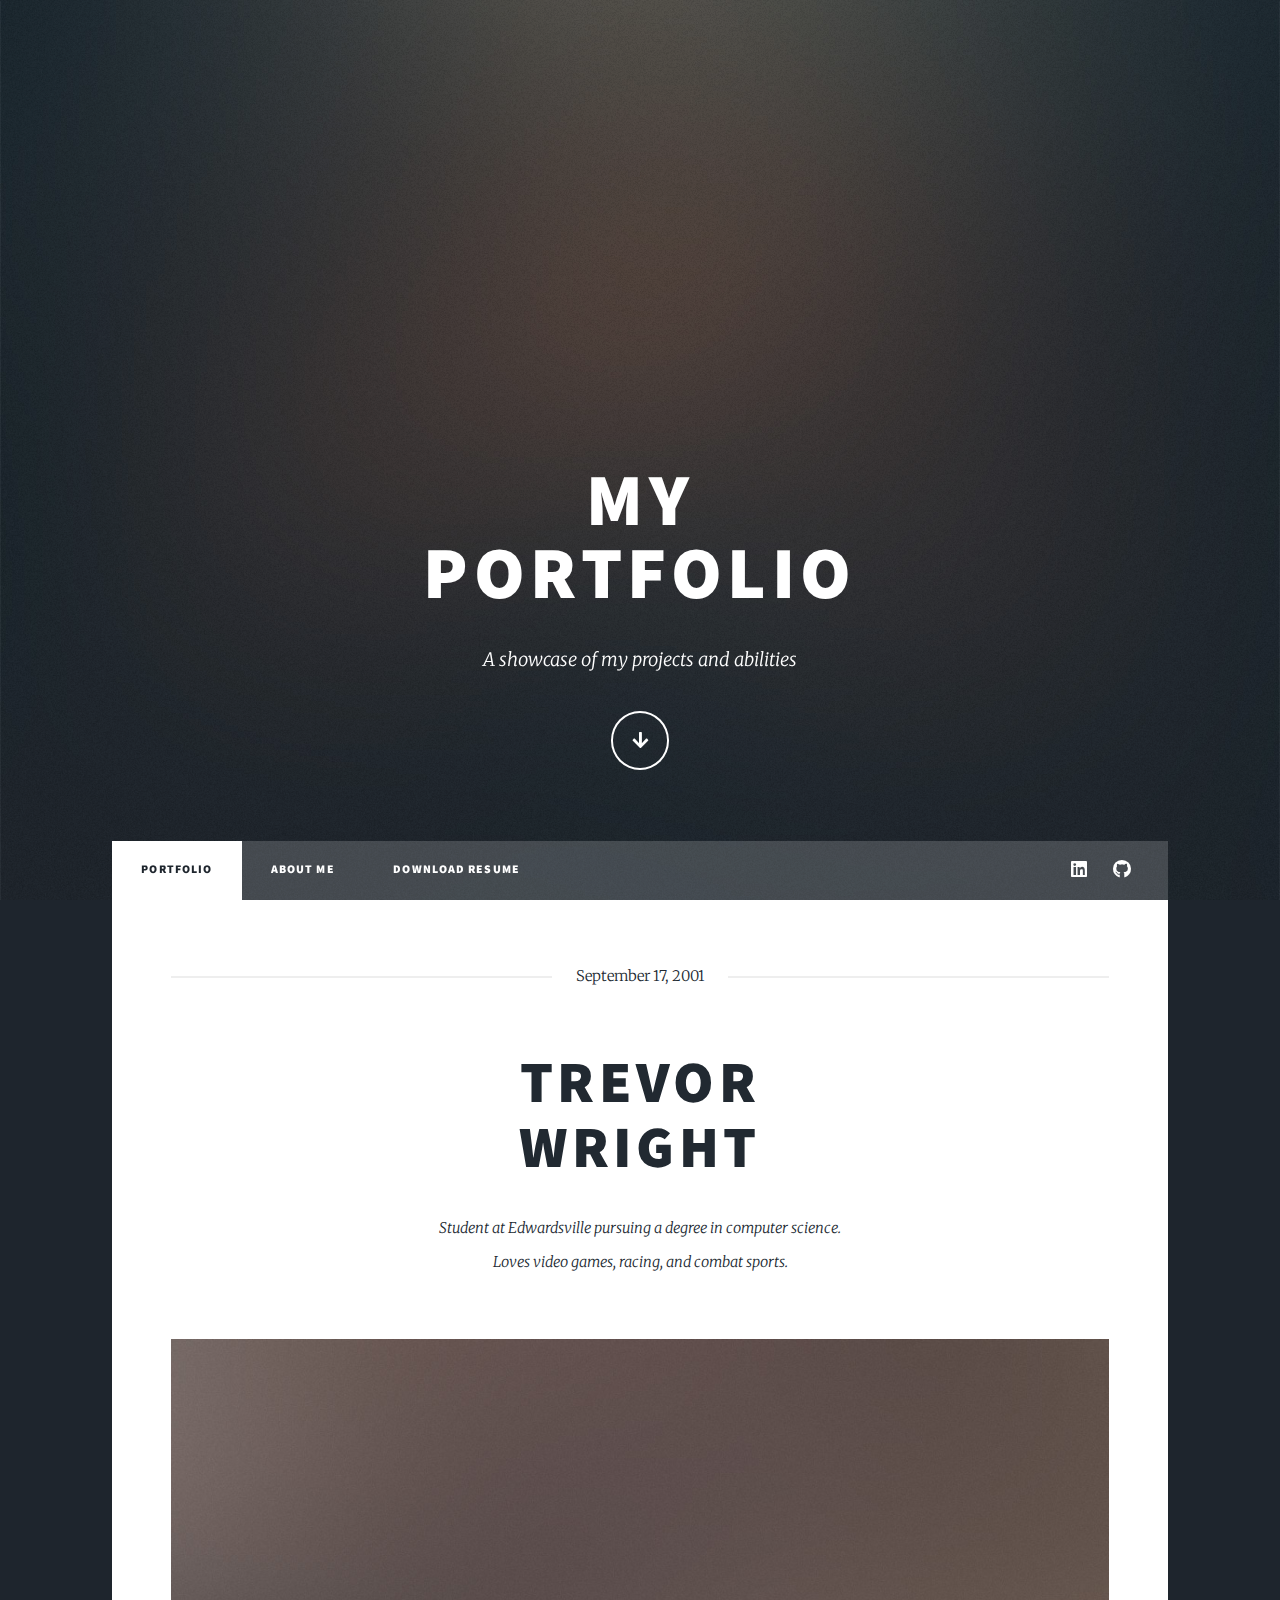
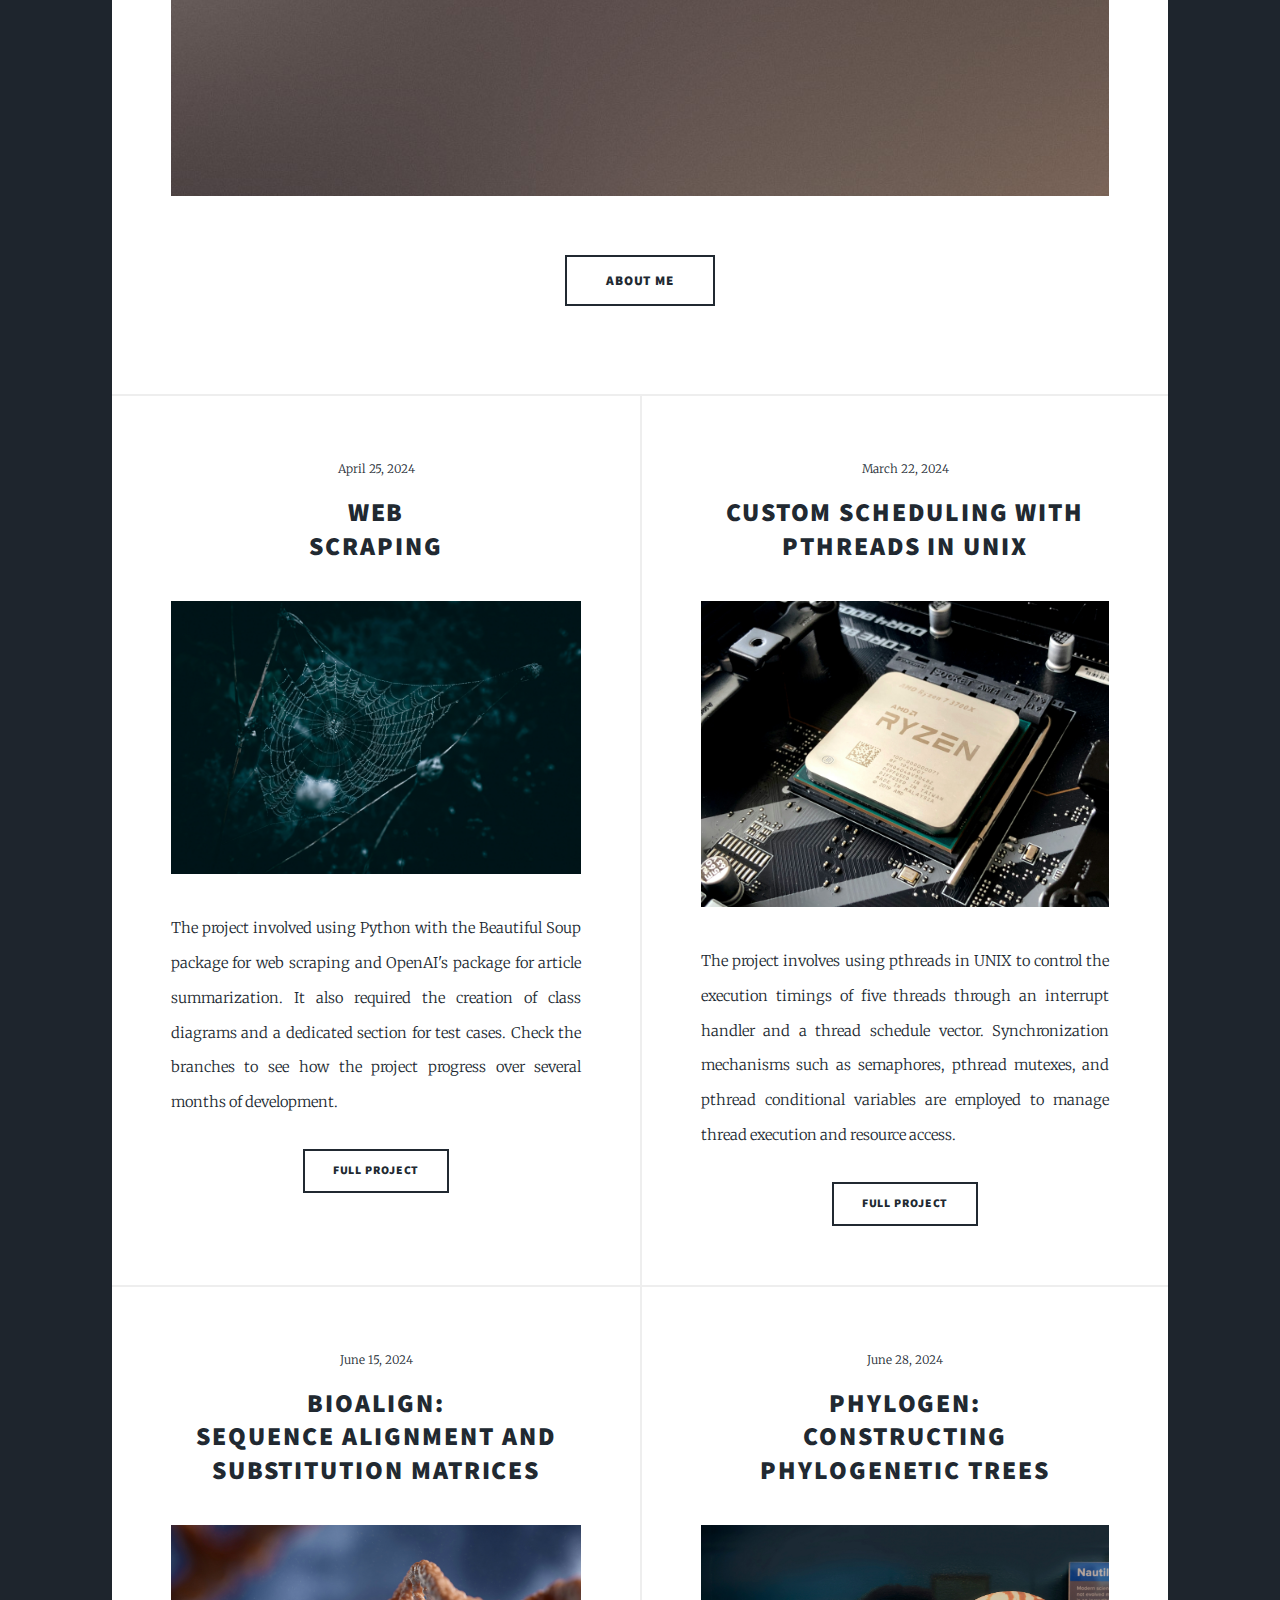
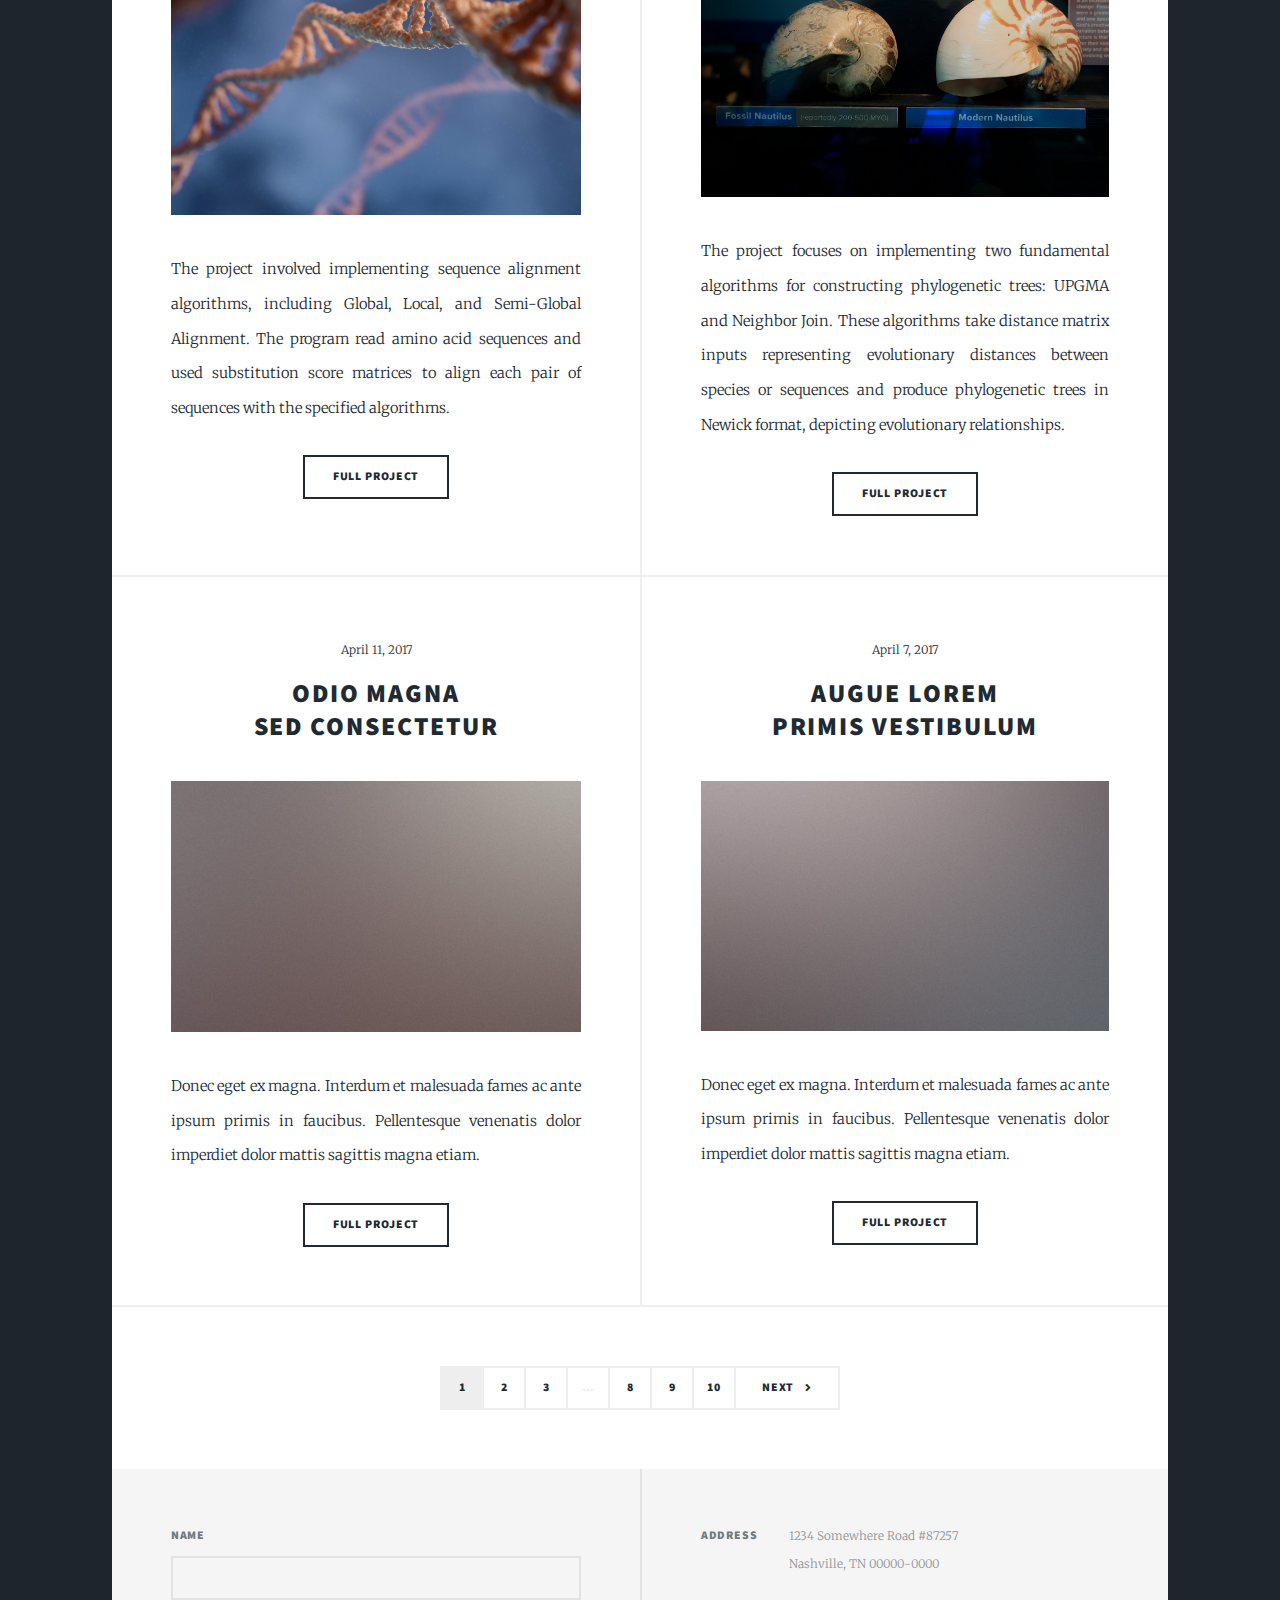
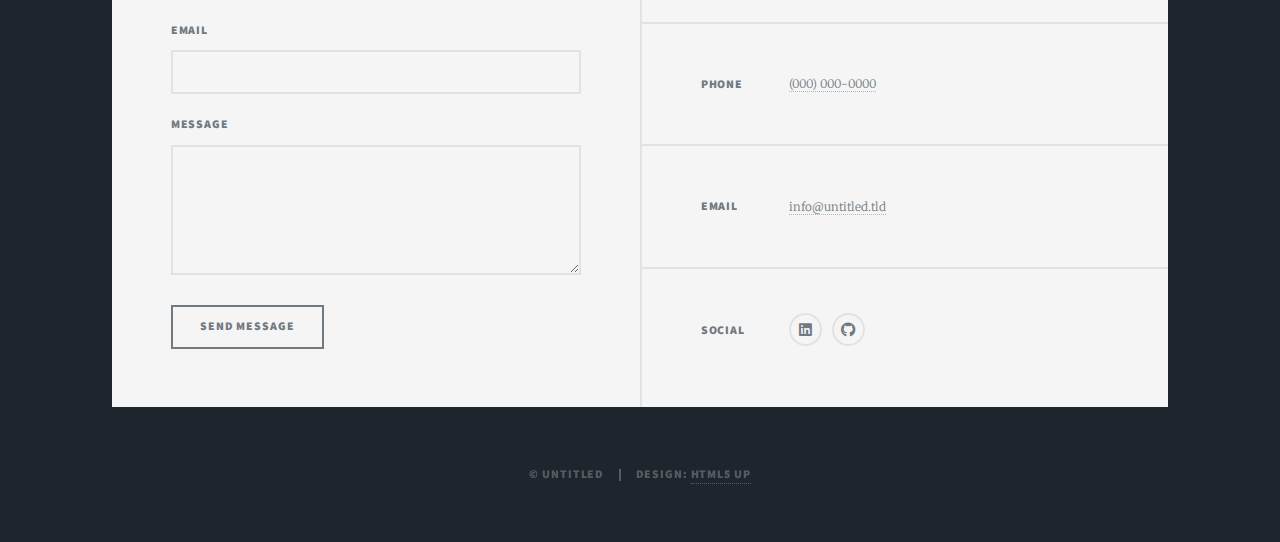
==== commit 19b11d0a: "update to generic.html & index.html" ====
--- a/index.html
+++ b/index.html
@@ -37,7 +37,6 @@
 						<ul class="links">
 							<li class="active"><a href="index.html">Portfolio</a></li>
 							<li><a href="generic.html">About Me</a></li>
-							<li><a href="elements.html">Elements Reference</a></li>
 							<li><a href="images\Trevor Wright's Resume.pdf" download>Download Resume</a></li>
 						</ul>
 						<ul class="icons">
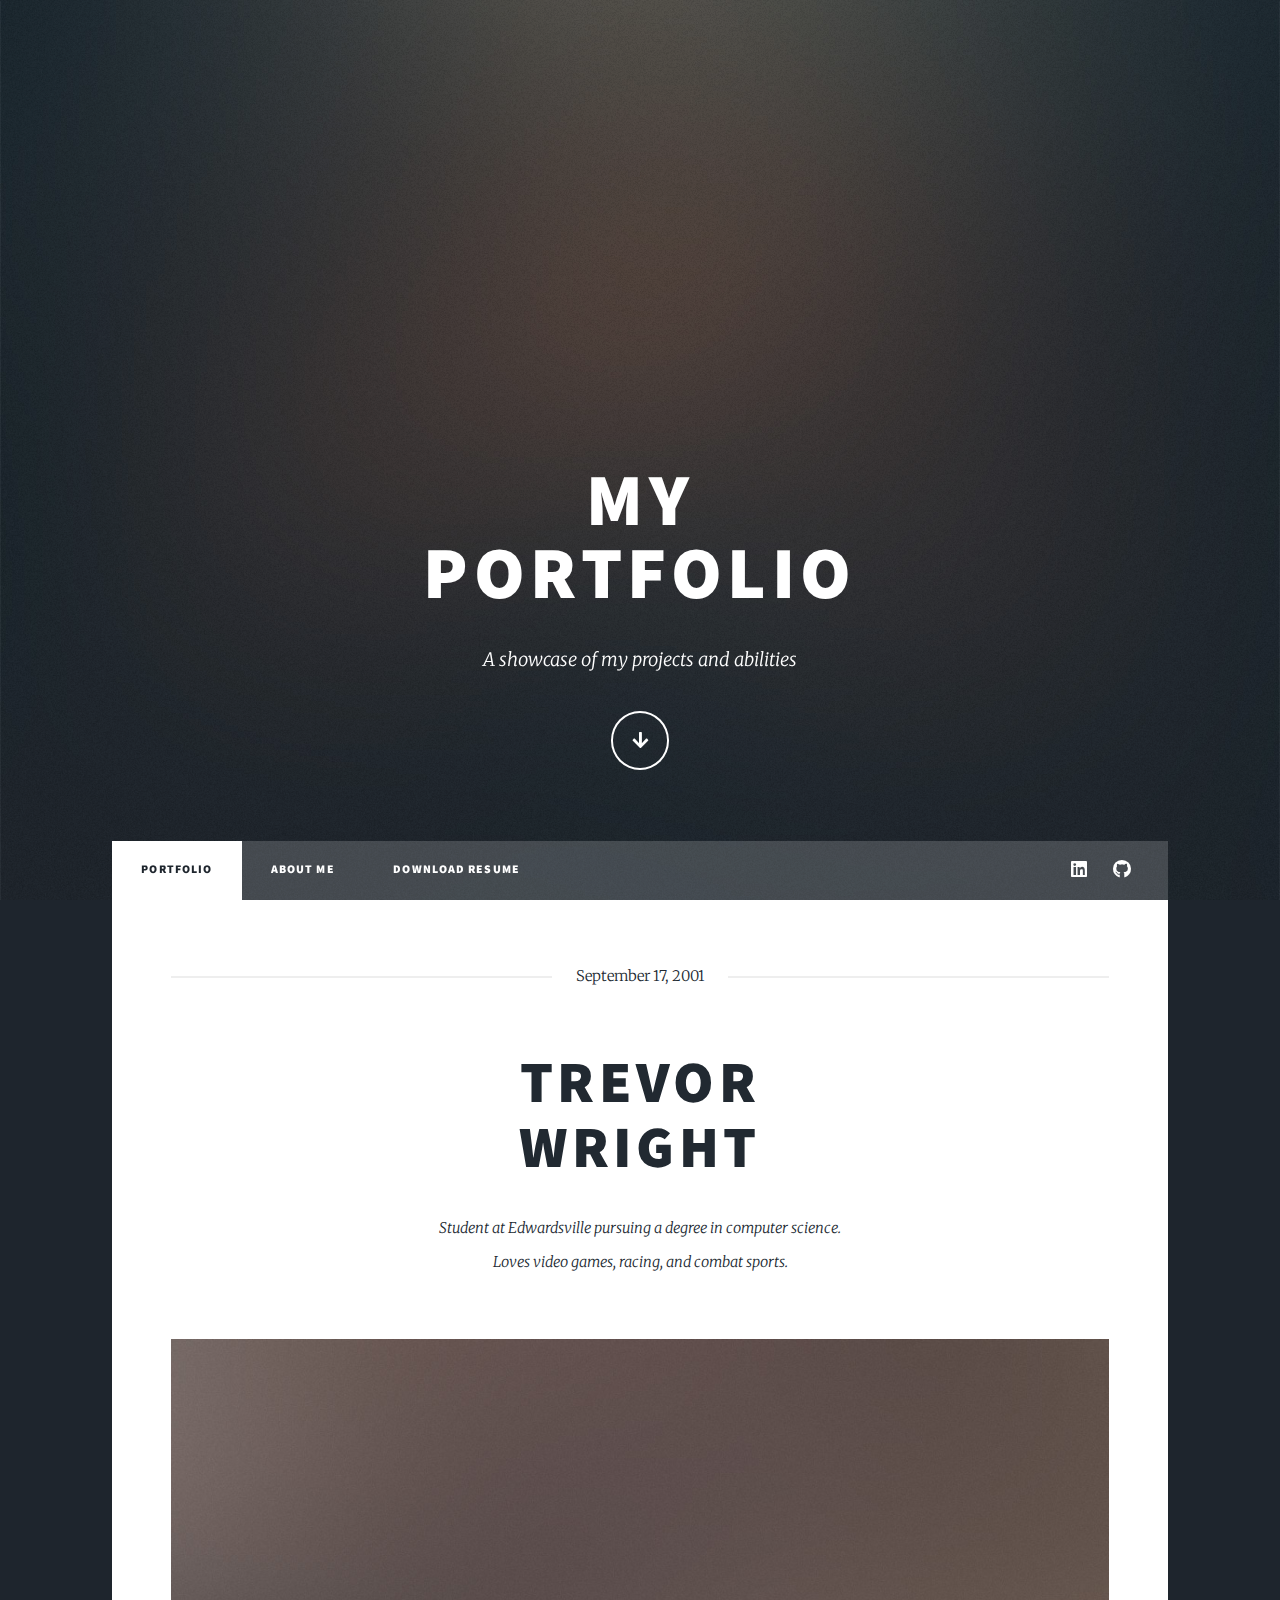
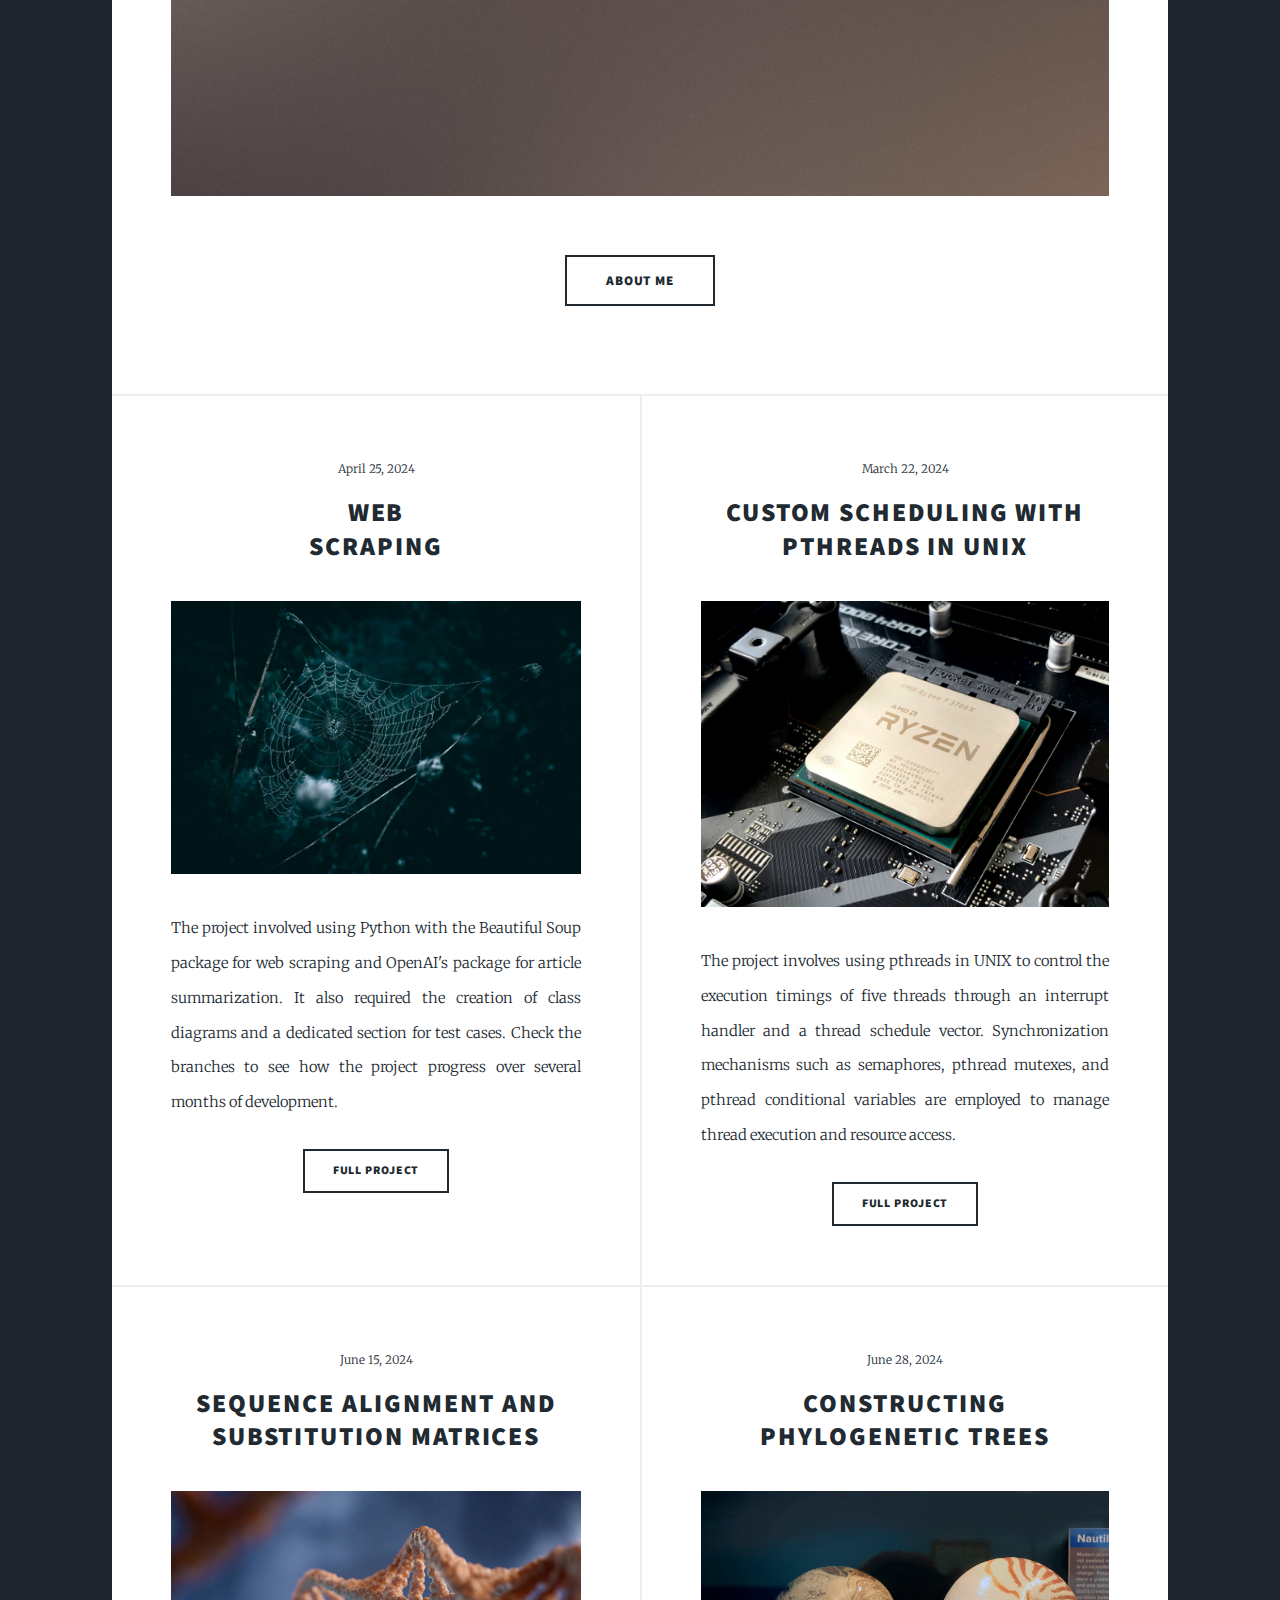
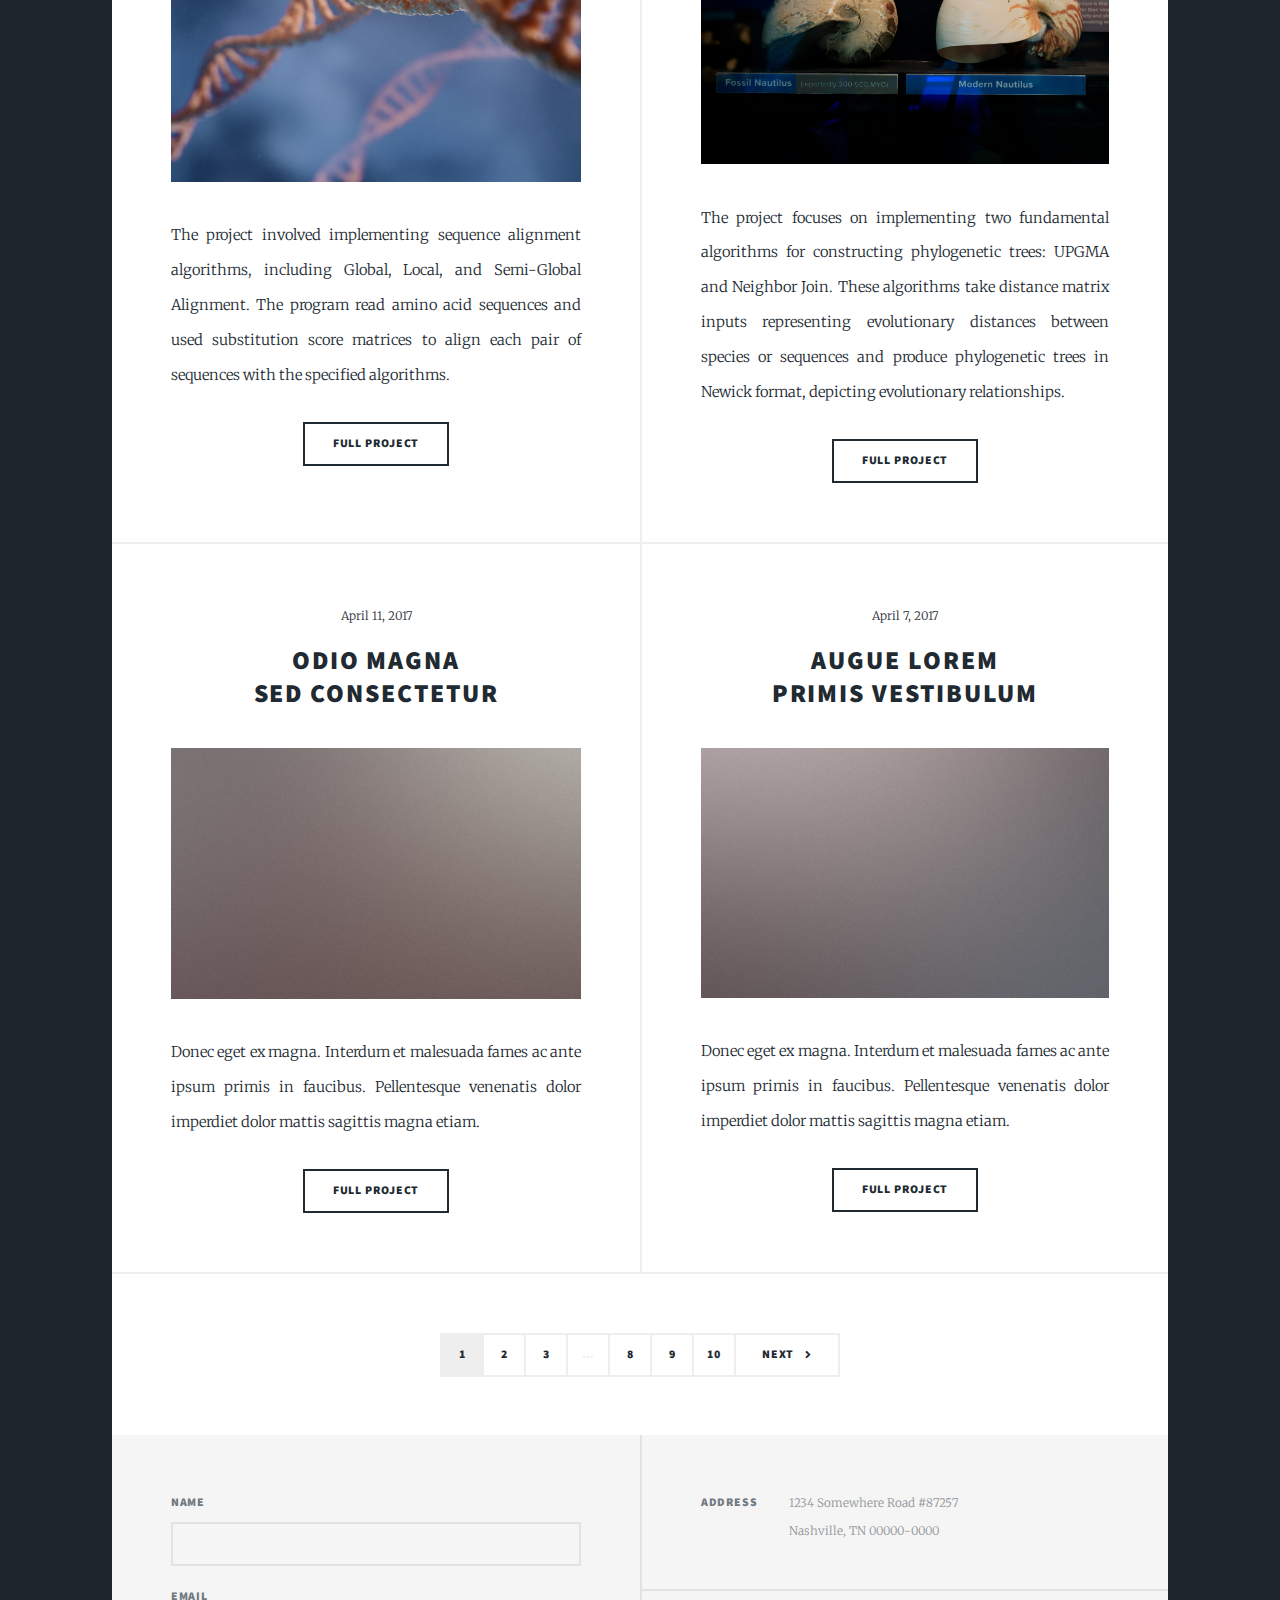
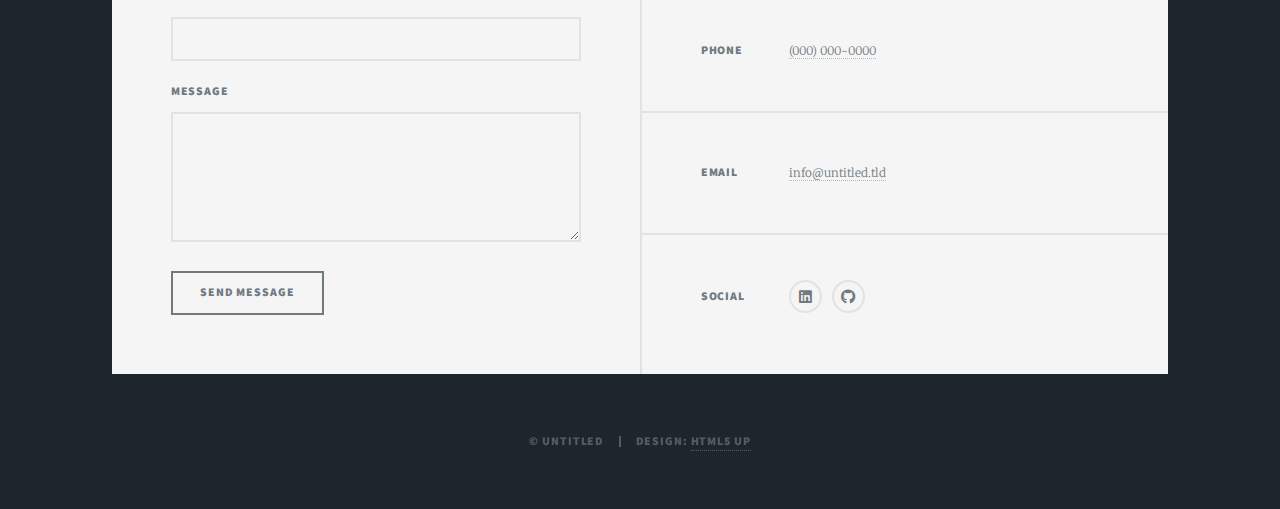
==== commit 09bac366: "update index.html" ====
--- a/index.html
+++ b/index.html
@@ -40,8 +40,8 @@
 							<li><a href="images\Trevor Wright's Resume.pdf" download>Download Resume</a></li>
 						</ul>
 						<ul class="icons">
-							<li><a href="#" class="icon brands fa-linkedin"><span class="label">linkedin</span></a></li>
-							<li><a href="https://github.com/Tearever" class="icon brands fa-github"><span class="label">GitHub</span></a></li>
+							<li><a href="#" target="_blank" class="icon brands fa-linkedin"><span class="label">linkedin</span></a></li>
+							<li><a href="https://github.com/Tearever" target="_blank" class="icon brands fa-github"><span class="label">GitHub</span></a></li>
 						</ul>
 					</nav>
 
@@ -92,8 +92,7 @@
 								<article>
 									<header>
 										<span class="date">June 15, 2024</span>
-										<h2><a href="#">BioAlign:<br />
-											Sequence Alignment and Substitution Matrices</a></h2>
+										<h2><a href="https://github.com/Tearever/BioAlign-Sequence-Alignment-and-Substitution-Matrices" target="_blank">Sequence Alignment and Substitution Matrices</a></h2>
 									</header>
 									<a href="#" class="image fit"><img src="images\digitale-de-2GEr4fLZt8A-unsplash.jpg" alt="" /></a>
 									<p>The project involved implementing sequence alignment algorithms, including Global, Local, and Semi-Global Alignment. The program read amino acid sequences and used substitution score matrices to align each pair of sequences with the specified algorithms.</p>
@@ -104,8 +103,7 @@
 								<article>
 									<header>
 										<span class="date">June 28, 2024</span>
-										<h2><a href="#">PhyloGen:<br />
-											Constructing Phylogenetic Trees</a></h2>
+										<h2><a href="#" target="_blank">Constructing Phylogenetic Trees</a></h2>
 									</header>
 									<a href="#" class="image fit"><img src="images\david-clode-nsB598QN9HQ-unsplash.jpg" alt="" /></a>
 									<p>The project focuses on implementing two fundamental algorithms for constructing phylogenetic trees: UPGMA and Neighbor Join. These algorithms take distance matrix inputs representing evolutionary distances between species or sequences and produce phylogenetic trees in Newick format, depicting evolutionary relationships.</p>
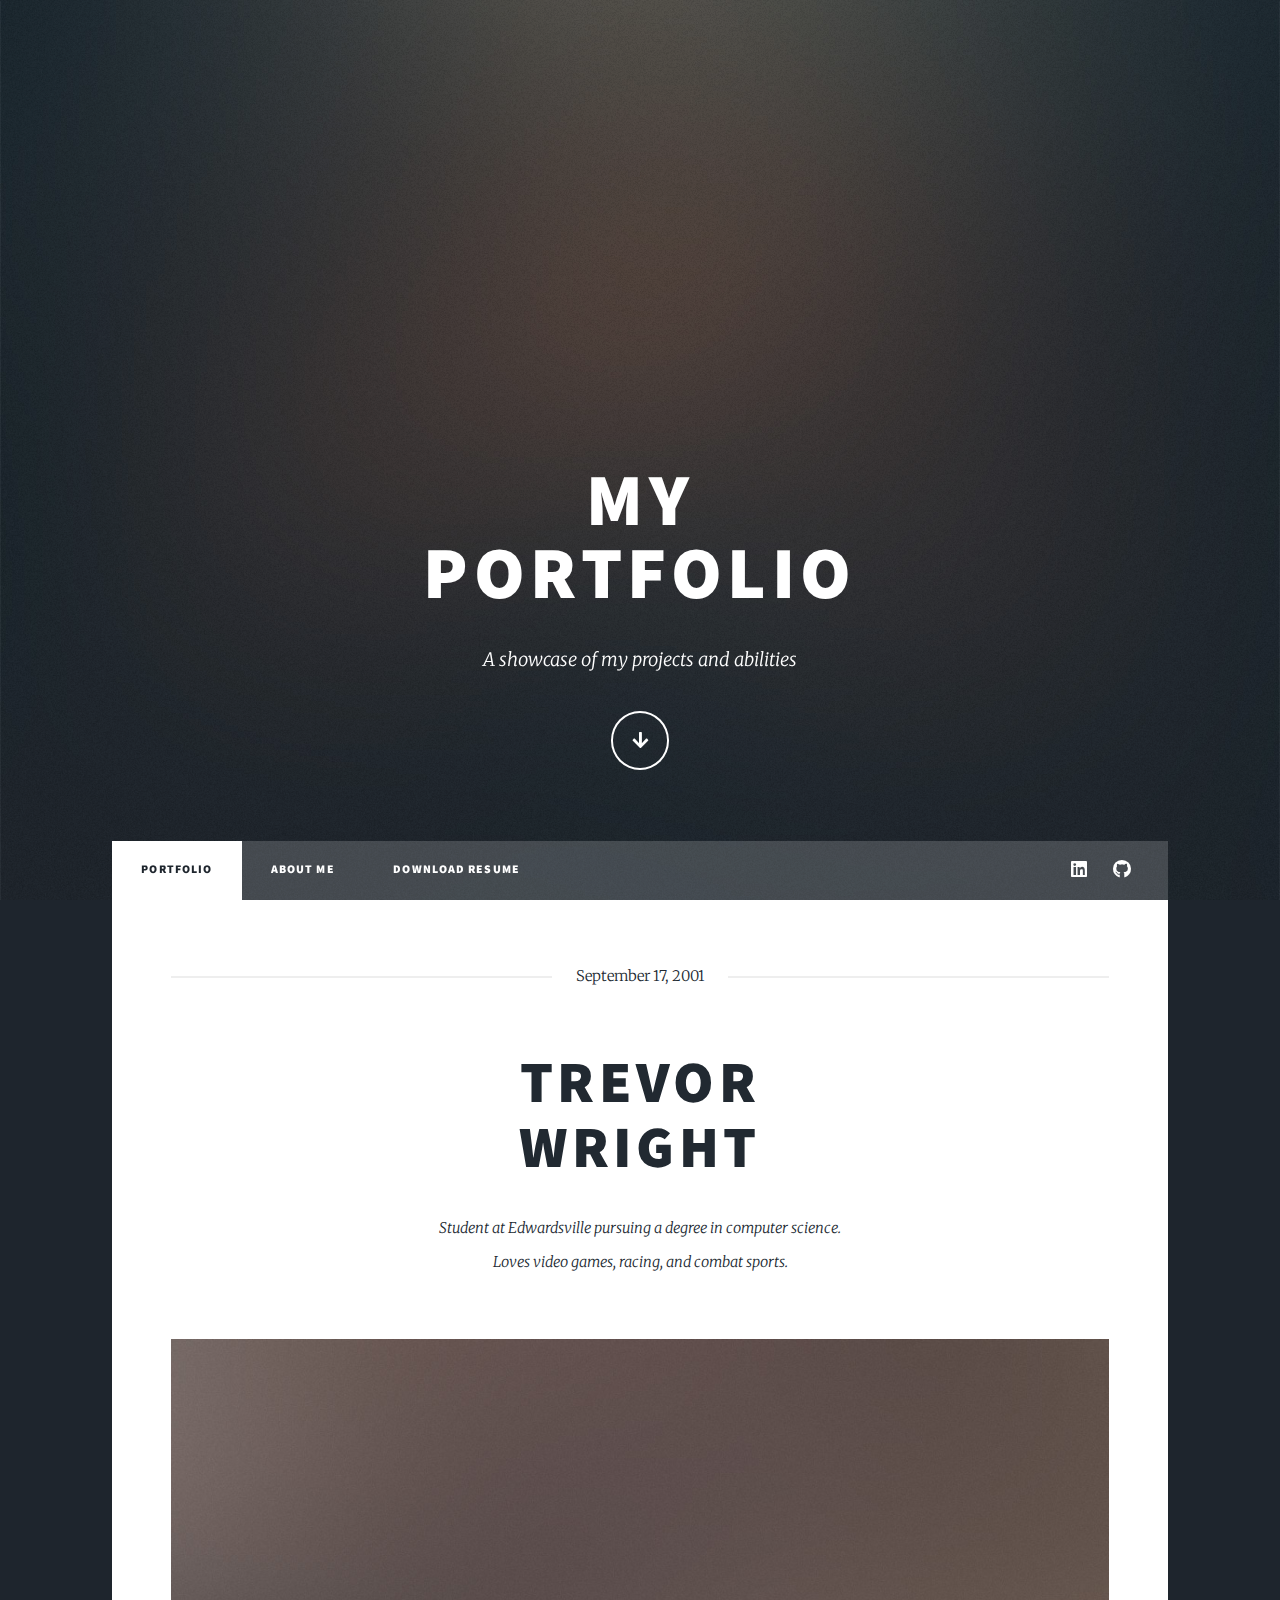
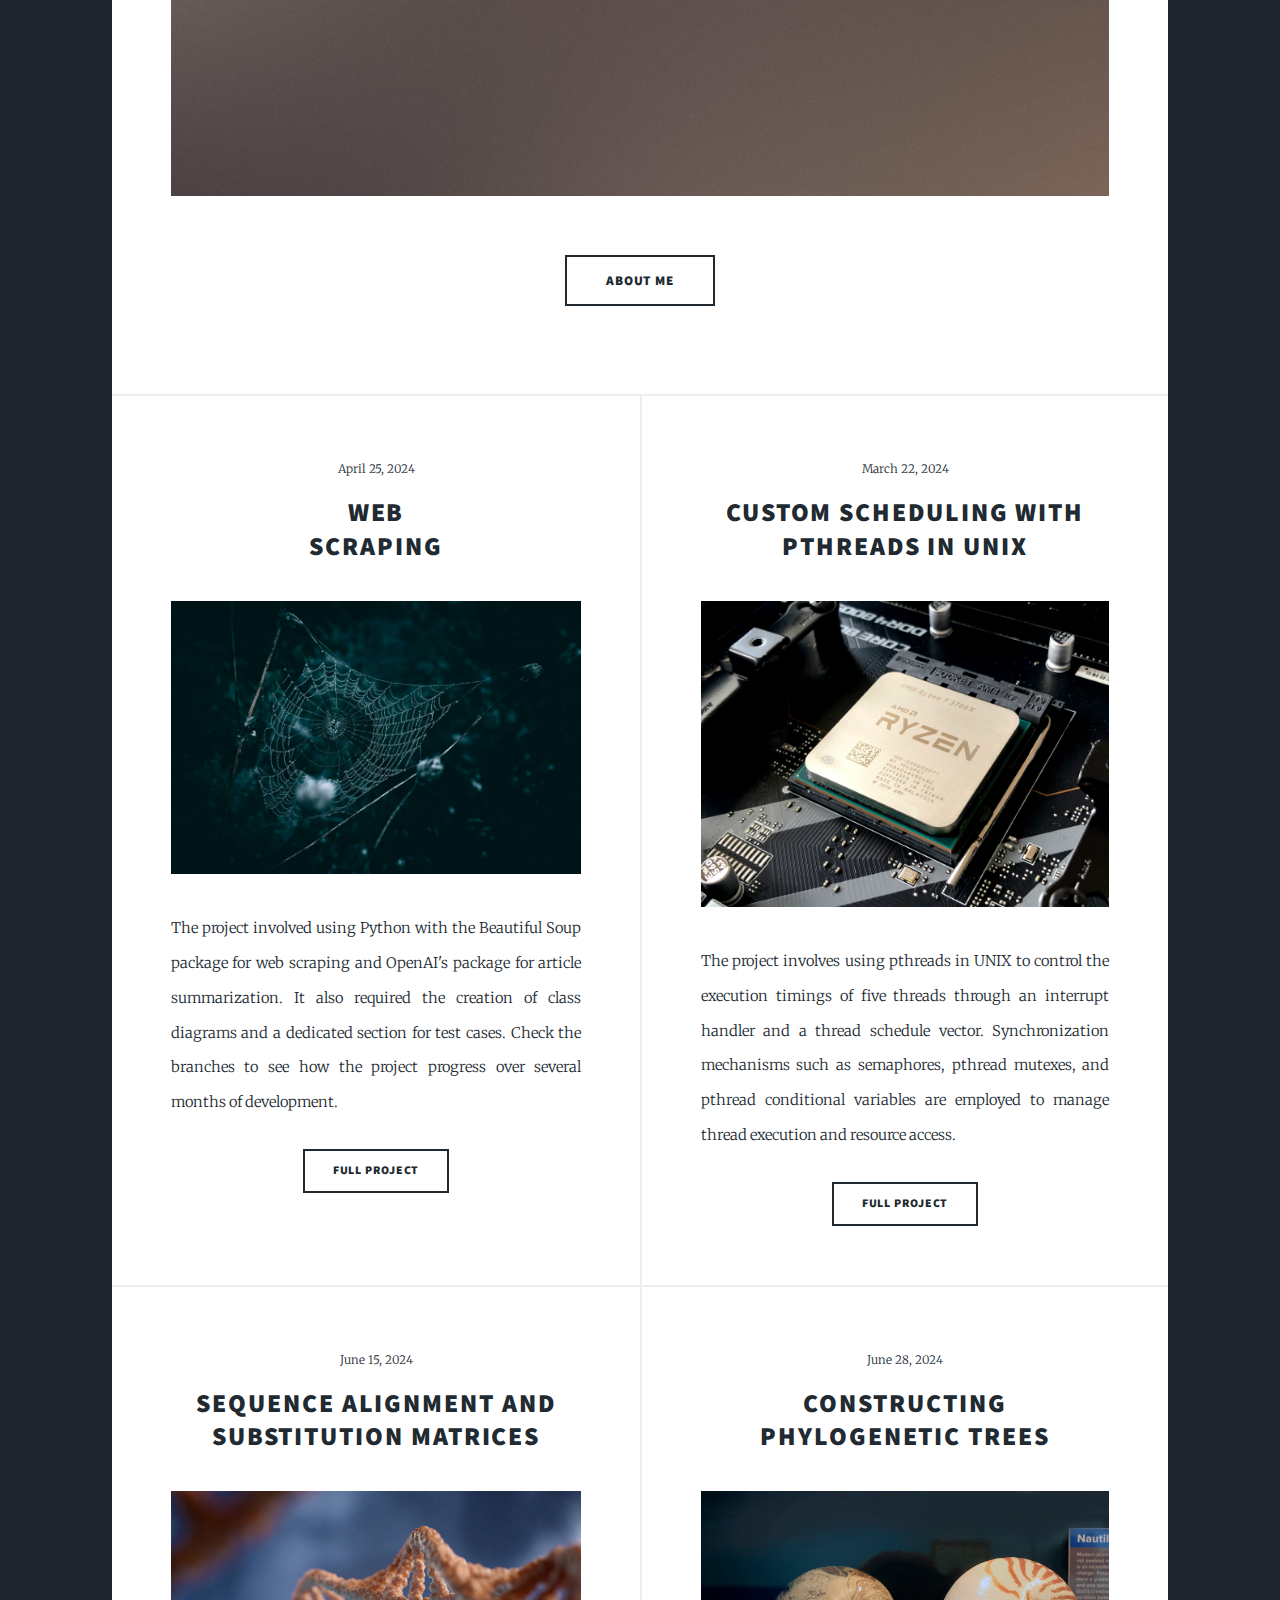
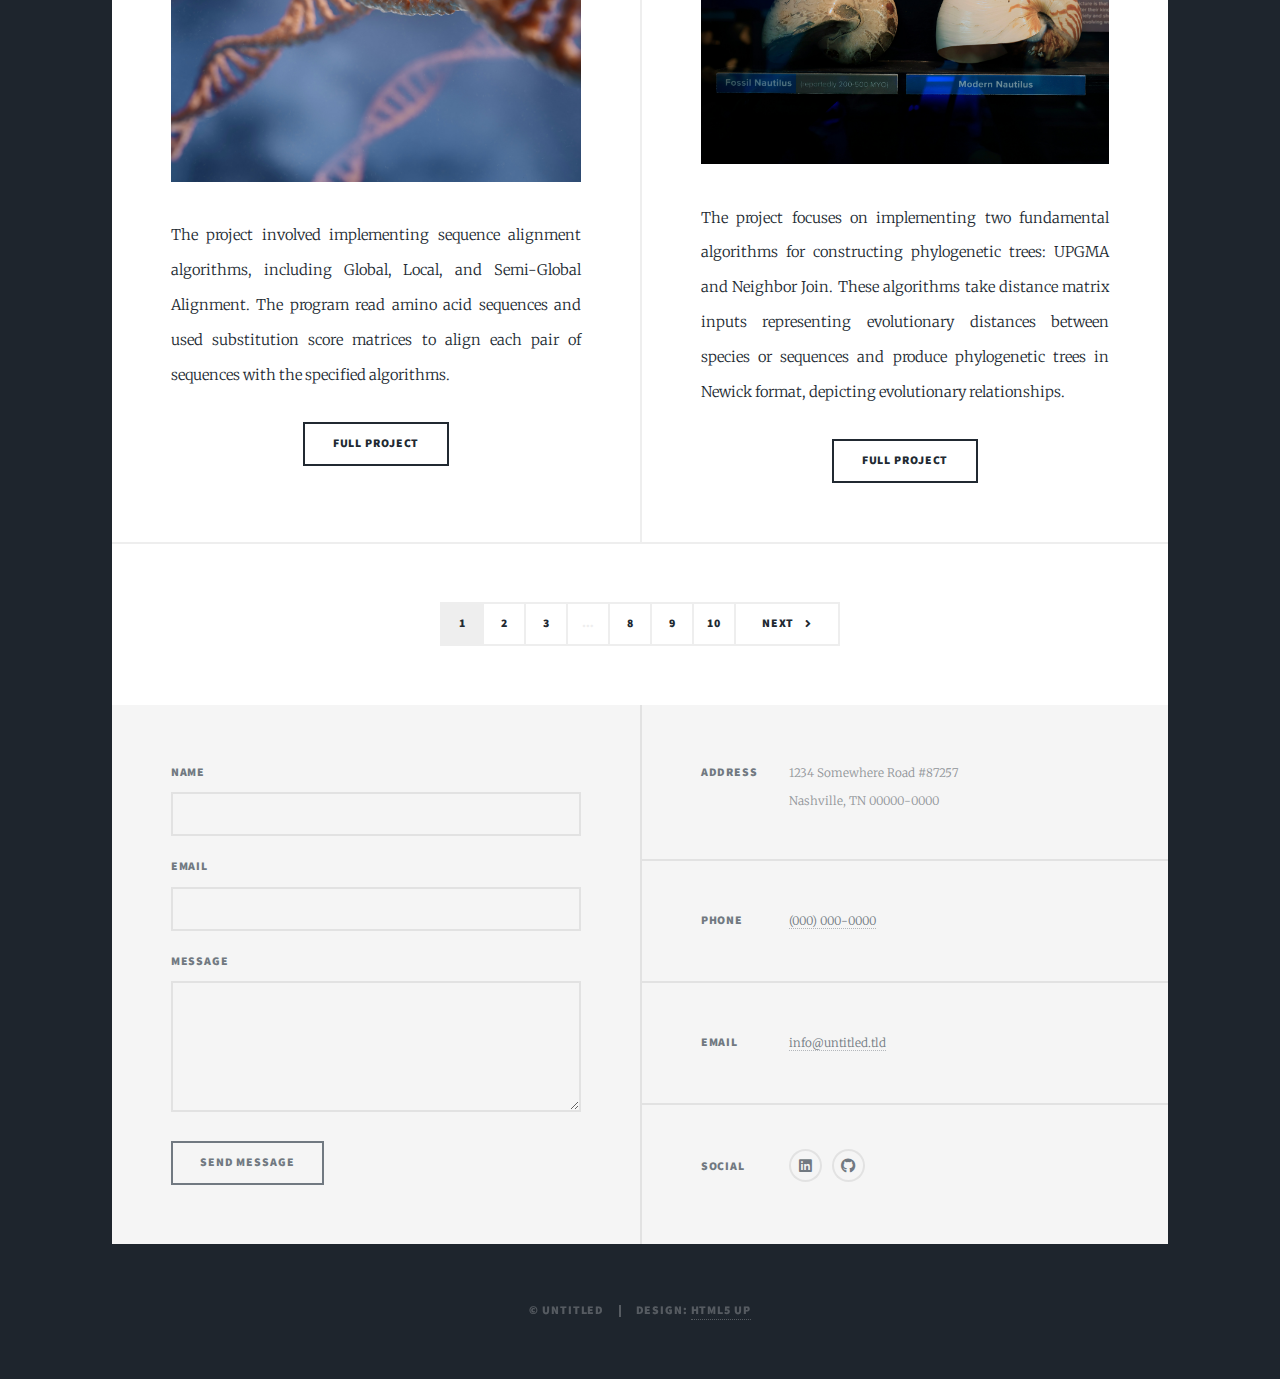
==== commit f046370c: "removed placeholder sections" ====
--- a/index.html
+++ b/index.html
@@ -69,10 +69,10 @@
 								<article>
 									<header>
 										<span class="date">April 25, 2024</span>
-										<h2><a href="#">Web<br />
+										<h2><a href="https://github.com/Tearever/ScrapingTheeWeb" target="_blank">Web<br />
 										scraping</a></h2>
 									</header>
-									<a href="" class="image fit"><img src="images/wyxina-tresse-46DqPo37zAM-unsplash.jpg" alt="" /></a>
+									<a href="https://github.com/Tearever/ScrapingTheeWeb" target="_blank" class="image fit"><img src="images/wyxina-tresse-46DqPo37zAM-unsplash.jpg" alt="" /></a>
 									<p>The project involved using Python with the Beautiful Soup package for web scraping and OpenAI's package for article summarization. It also required the creation of class diagrams and a dedicated section for test cases. Check the branches to see how the project progress over several months of development.</p>
 									<ul class="actions special">
 										<li><a href="https://github.com/Tearever/ScrapingTheeWeb" target="_blank" class="button">Full Project</a></li>
@@ -81,9 +81,9 @@
 								<article>
 									<header>
 										<span class="date">March 22, 2024</span>
-										<h2><a href="https://github.com/Tearever/ThreadSync">Custom Scheduling with Pthreads in UNIX</a></h2>
+										<h2><a href="https://github.com/Tearever/ThreadSync" target="_blank">Custom Scheduling with Pthreads in UNIX</a></h2>
 									</header>
-									<a href="#" class="image fit"><img src="images/olivier-collet-JMwCe3w7qKk-unsplash.jpg" alt="" /></a>
+									<a href="https://github.com/Tearever/ThreadSync" target="_blank" class="image fit"><img src="images/olivier-collet-JMwCe3w7qKk-unsplash.jpg" alt="" /></a>
 									<p>The project involves using pthreads in UNIX to control the execution timings of five threads through an interrupt handler and a thread schedule vector. Synchronization mechanisms such as semaphores, pthread mutexes, and pthread conditional variables are employed to manage thread execution and resource access.</p>
 									<ul class="actions special">
 										<li><a href="https://github.com/Tearever/ThreadSync" target="_blank" class="button">Full Project</a></li>
@@ -94,7 +94,7 @@
 										<span class="date">June 15, 2024</span>
 										<h2><a href="https://github.com/Tearever/BioAlign-Sequence-Alignment-and-Substitution-Matrices" target="_blank">Sequence Alignment and Substitution Matrices</a></h2>
 									</header>
-									<a href="#" class="image fit"><img src="images\digitale-de-2GEr4fLZt8A-unsplash.jpg" alt="" /></a>
+									<a href="https://github.com/Tearever/BioAlign-Sequence-Alignment-and-Substitution-Matrices" target="_blank" class="image fit"><img src="images\digitale-de-2GEr4fLZt8A-unsplash.jpg" alt="" /></a>
 									<p>The project involved implementing sequence alignment algorithms, including Global, Local, and Semi-Global Alignment. The program read amino acid sequences and used substitution score matrices to align each pair of sequences with the specified algorithms.</p>
 									<ul class="actions special">
 										<li><a href="https://github.com/Tearever/BioAlign-Sequence-Alignment-and-Substitution-Matrices" target="_blank" class="button">Full Project</a></li>
@@ -107,30 +107,6 @@
 									</header>
 									<a href="#" class="image fit"><img src="images\david-clode-nsB598QN9HQ-unsplash.jpg" alt="" /></a>
 									<p>The project focuses on implementing two fundamental algorithms for constructing phylogenetic trees: UPGMA and Neighbor Join. These algorithms take distance matrix inputs representing evolutionary distances between species or sequences and produce phylogenetic trees in Newick format, depicting evolutionary relationships.</p>
-									<ul class="actions special">
-										<li><a href="#" class="button">Full Project</a></li>
-									</ul>
-								</article>
-								<article>
-									<header>
-										<span class="date">April 11, 2017</span>
-										<h2><a href="#">Odio magna<br />
-										sed consectetur</a></h2>
-									</header>
-									<a href="#" class="image fit"><img src="images/pic06.jpg" alt="" /></a>
-									<p>Donec eget ex magna. Interdum et malesuada fames ac ante ipsum primis in faucibus. Pellentesque venenatis dolor imperdiet dolor mattis sagittis magna etiam.</p>
-									<ul class="actions special">
-										<li><a href="#" class="button">Full Project</a></li>
-									</ul>
-								</article>
-								<article>
-									<header>
-										<span class="date">April 7, 2017</span>
-										<h2><a href="#">Augue lorem<br />
-										primis vestibulum</a></h2>
-									</header>
-									<a href="#" class="image fit"><img src="images/pic07.jpg" alt="" /></a>
-									<p>Donec eget ex magna. Interdum et malesuada fames ac ante ipsum primis in faucibus. Pellentesque venenatis dolor imperdiet dolor mattis sagittis magna etiam.</p>
 									<ul class="actions special">
 										<li><a href="#" class="button">Full Project</a></li>
 									</ul>
@@ -218,4 +194,4 @@
 			<script src="assets/js/main.js"></script>
 
 	</body>
-</html>+</html>
